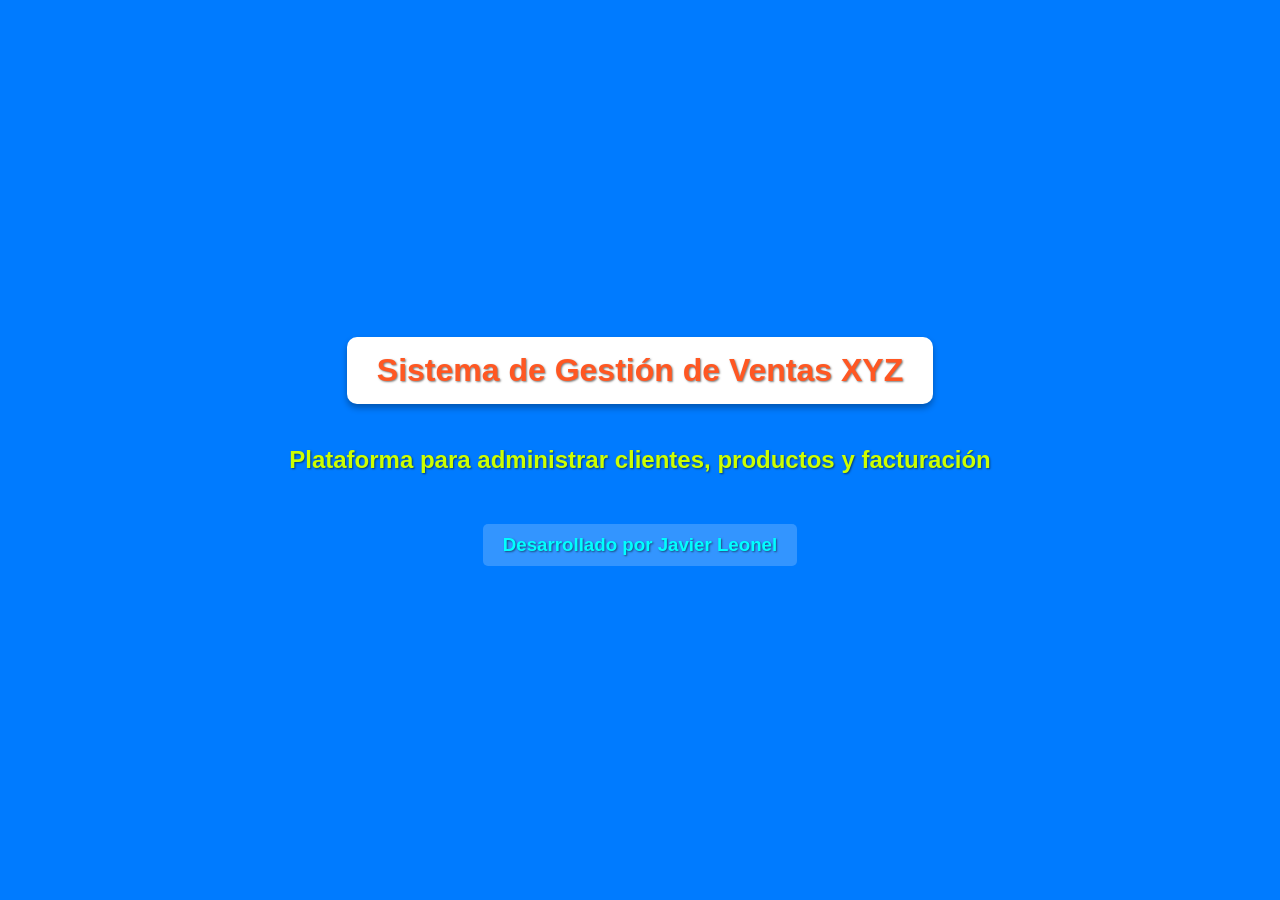
==== index.html @ d75eddb7 "Add files via upload" ====
<!DOCTYPE html>
<html lang="es">
<head>
    <meta charset="UTF-8">
    <meta name="viewport" content="width=device-width, initial-scale=1.0">
    <title>Proyecto Web Asignatura - Colores Vivos</title>
    <style>
        body {
            /* Background: a vibrant electric blue */
            background-color: #007bff;
            font-family: 'Segoe UI', Tahoma, Geneva, Verdana, sans-serif;
            color: white; /* Base text color for contrast */
            display: flex;
            flex-direction: column;
            align-items: center;
            justify-content: center;
            height: 100vh;
            margin: 0;
            text-shadow: 1px 1px 2px rgba(0,0,0,0.5); /* Minor drop shadow for text contrast */
        }

        h1 {
            /* Main title: a hot, vibrant orange */
            color: #ff5722;
            background-color: white; /* Contrast box */
            padding: 15px 30px;
            border-radius: 10px;
            box-shadow: 0 4px 6px rgba(0,0,0,0.3);
            text-align: center;
        }

        h2 {
            /* Subtitle: a cheerful, bright lime green */
            color: #ccff00;
            margin-top: 20px;
            text-align: center;
            max-width: 80%;
        }

        h3 {
            /* Author name: a bright, vivid cyan/aqua */
            color: #00ffff;
            background-color: rgba(255,255,255,0.2); /* Semi-transparent background */
            padding: 10px 20px;
            border-radius: 5px;
            margin-top: 30px;
        }
    </style>
</head>
<body>

    <!-- Título Principal con el nombre del sistema - Vívido Naranja/Blanco -->
    <h1>Sistema de Gestión de Ventas XYZ</h1>

    <!-- Subtítulo con el propósito del proyecto - Vívido Lima Green -->
    <h2>Plataforma para administrar clientes, productos y facturación</h2>

    <!-- Tercer encabezado con la autoría del estudiante - Vívido Cyan -->
    <h3>Desarrollado por Javier Leonel</h3>

</body>
</html>
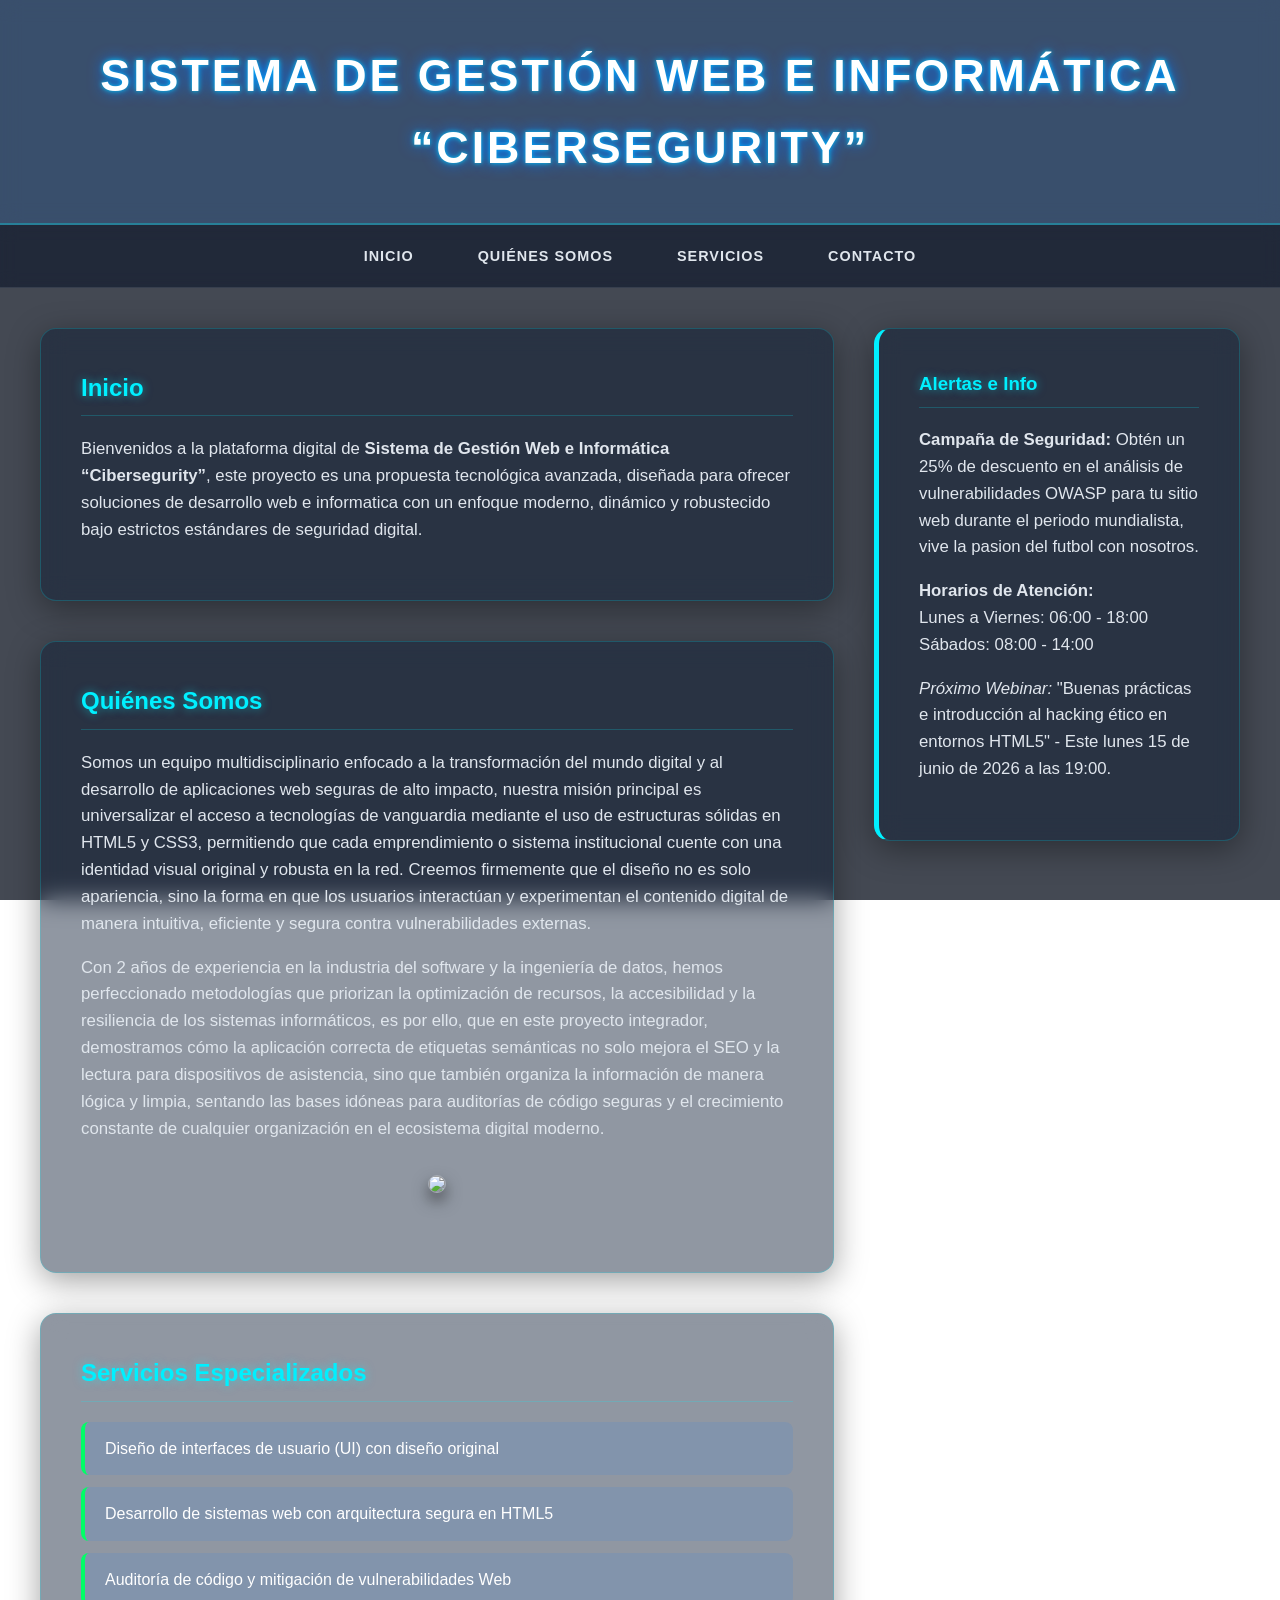
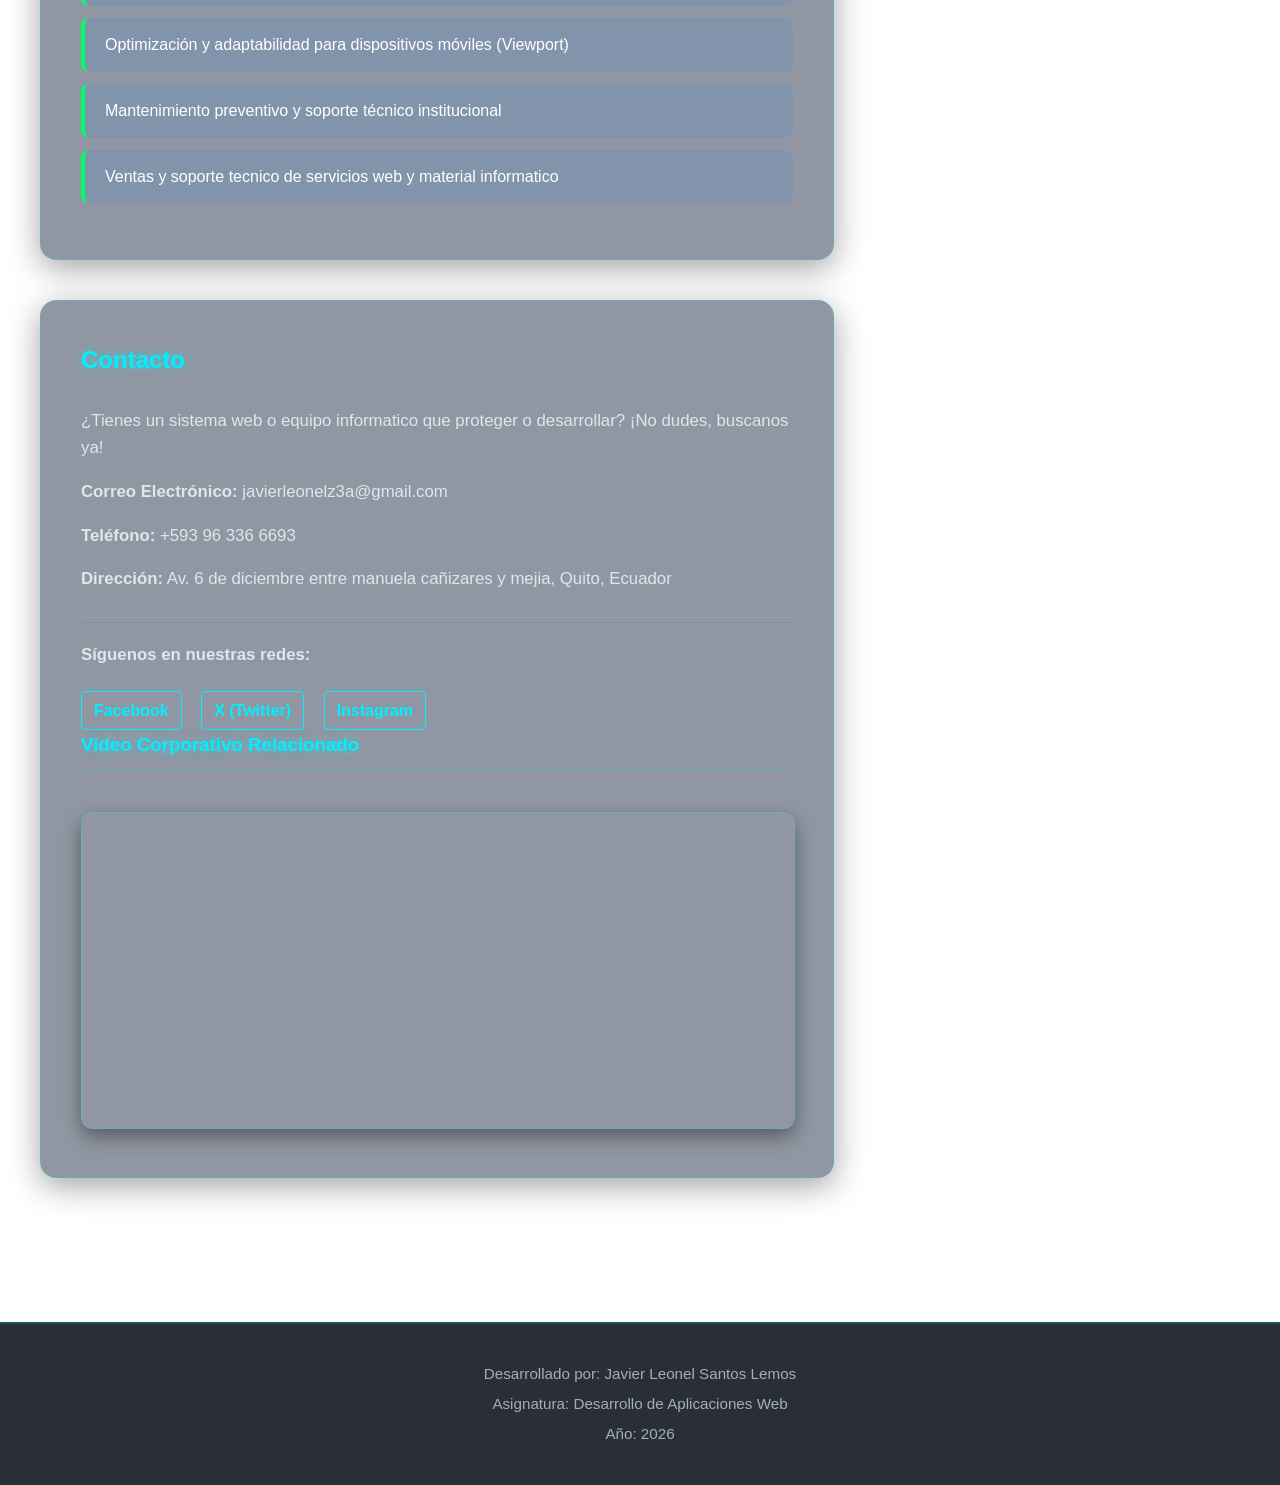
==== commit 2b6aa045: "Update project title and enhance styling for cybersecurity actualización de diseño web" ====
--- a/index.html
+++ b/index.html
@@ -3,60 +3,319 @@
 <head>
     <meta charset="UTF-8">
     <meta name="viewport" content="width=device-width, initial-scale=1.0">
-    <title>Proyecto Web Asignatura - Colores Vivos</title>
+    <title>Proyecto Integrador - Desarrollo Web (Cybersecurity Edition)</title>
     <style>
+        :root {
+            /* Paleta de Colores Vivos Eléctricos para Ciberseguridad */
+            --cyan-neon: #00f0ff;
+            --azul-electrico: #0072ff;
+            --verde-matriz: #00ff66;
+            --texto-claro: #ffffff;
+            --texto-oscuro: #e0e6ed;
+        }
+
         body {
-            /* Background: a vibrant electric blue */
-            background-color: #007bff;
             font-family: 'Segoe UI', Tahoma, Geneva, Verdana, sans-serif;
-            color: white; /* Base text color for contrast */
+            line-height: 1.6;
+            margin: 0;
+            color: var(--texto-claro);
+            
+            /* Imagen de fondo fija de ciberseguridad */
+            background-image: url('https://www.excelsior.edu/wp-content/uploads/2025/02/cybersecurity-tools-image_blog.jpg');
+            background-size: cover;
+            background-position: center;
+            background-repeat: no-repeat;
+            background-attachment: fixed;
+        }
+
+        /* Capa de superposición oscura para mejorar el contraste general */
+        body::before {
+            content: "";
+            position: fixed;
+            top: 0;
+            left: 0;
+            width: 100%;
+            height: 100%;
+            background: rgba(6, 12, 26, 0.75); /* Filtro azul oscuro/negro profundo */
+            z-index: -1;
+        }
+
+        /* HEADER CON TOQUE DE LUZ */
+        header {
+            background: rgba(0, 114, 255, 0.15);
+            backdrop-filter: blur(10px);
+            -webkit-backdrop-filter: blur(10px);
+            border-bottom: 2px solid rgba(0, 240, 255, 0.3);
+            padding: 2.5rem;
+            text-align: center;
+        }
+
+        header h1 {
+            margin: 0;
+            font-size: 2.8rem;
+            color: var(--texto-claro);
+            text-shadow: 0 0 15px var(--azul-electrico), 0 0 5px var(--cyan-neon);
+            text-transform: uppercase;
+            letter-spacing: 3px;
+        }
+
+        /* MENÚ DE NAVEGACIÓN ESTILO CRISTAL */
+        nav {
+            background: rgba(10, 20, 40, 0.6);
+            backdrop-filter: blur(8px);
+            -webkit-backdrop-filter: blur(8px);
+            border-bottom: 1px solid rgba(255, 255, 255, 0.1);
+            position: sticky;
+            top: 0;
+            z-index: 1000;
+        }
+
+        nav ul {
+            list-style: none;
+            padding: 0;
             display: flex;
-            flex-direction: column;
-            align-items: center;
             justify-content: center;
-            height: 100vh;
             margin: 0;
-            text-shadow: 1px 1px 2px rgba(0,0,0,0.5); /* Minor drop shadow for text contrast */
-        }
-
-        h1 {
-            /* Main title: a hot, vibrant orange */
-            color: #ff5722;
-            background-color: white; /* Contrast box */
-            padding: 15px 30px;
-            border-radius: 10px;
-            box-shadow: 0 4px 6px rgba(0,0,0,0.3);
+        }
+
+        nav ul li a {
+            color: var(--texto-oscuro);
+            text-decoration: none;
+            padding: 1.2rem 2rem;
+            display: block;
+            font-weight: 600;
+            text-transform: uppercase;
+            font-size: 0.9rem;
+            letter-spacing: 1px;
+            transition: all 0.3s ease;
+        }
+
+        nav ul li a:hover {
+            color: #000;
+            background-color: var(--cyan-neon);
+            box-shadow: 0 0 20px var(--cyan-neon);
+        }
+
+        /* CONTENEDOR PRINCIPAL Y COLUMNAS */
+        main {
+            display: flex;
+            flex-wrap: wrap;
+            padding: 2.5rem;
+            gap: 2.5rem;
+            max-width: 1200px;
+            margin: auto;
+        }
+
+        .content-area {
+            flex: 3;
+            min-width: 300px;
+        }
+
+        /* EFECTO GLASSMORPHISM EN SECCIONES Y BARRA LATERAL */
+        section, aside {
+            background: rgba(10, 25, 50, 0.45); /* Fondo oscuro semitransparente */
+            backdrop-filter: blur(12px);         /* Desenfoque de fondo */
+            -webkit-backdrop-filter: blur(12px);
+            border: 1px solid rgba(0, 240, 255, 0.2); /* Borde brillante sutil */
+            border-radius: 16px;
+            padding: 2.5rem;
+            margin-bottom: 2.5rem;
+            box-shadow: 0 8px 32px 0 rgba(0, 0, 0, 0.37);
+        }
+
+        aside {
+            flex: 1;
+            min-width: 280px;
+            height: fit-content;
+            border-left: 5px solid var(--cyan-neon);
+        }
+
+        h2, h3 {
+            color: var(--cyan-neon);
+            text-shadow: 0 0 10px rgba(0, 240, 255, 0.5);
+            margin-top: 0;
+            border-bottom: 1px solid rgba(0, 240, 255, 0.2);
+            padding-bottom: 0.5rem;
+        }
+
+        p {
+            color: var(--texto-oscuro);
+            font-size: 1.05rem;
+        }
+
+        /* LISTAS DE SERVICIOS */
+        ul.servicios-lista {
+            list-style: none;
+            padding: 0;
+        }
+
+        ul.servicios-lista li {
+            background: rgba(0, 114, 255, 0.1);
+            margin: 12px 0;
+            padding: 14px 20px;
+            border-radius: 8px;
+            border-left: 4px solid var(--verde-matriz);
+            color: var(--texto-claro);
+            transition: transform 0.2s ease;
+        }
+
+        ul.servicios-lista li:hover {
+            transform: translateX(5px);
+            background: rgba(0, 240, 255, 0.15);
+        }
+
+        /* ENLACES Y MULTIMEDIA */
+        .contacto-links a {
+            display: inline-block;
+            color: var(--cyan-neon);
+            font-weight: bold;
+            margin-right: 15px;
+            margin-top: 5px;
+            text-decoration: none;
+            border: 1px solid var(--cyan-neon);
+            padding: 6px 12px;
+            border-radius: 4px;
+            transition: all 0.3s ease;
+        }
+
+        .contacto-links a:hover {
+            background: var(--cyan-neon);
+            color: #000;
+            box-shadow: 0 0 15px var(--cyan-neon);
+        }
+
+        .img-container {
             text-align: center;
-        }
-
-        h2 {
-            /* Subtitle: a cheerful, bright lime green */
-            color: #ccff00;
-            margin-top: 20px;
+            margin: 2rem 0;
+        }
+
+        .img-container img {
+            max-width: 100%;
+            border-radius: 12px;
+            border: 1px solid rgba(255, 255, 255, 0.2);
+            box-shadow: 0 8px 16px rgba(0,0,0,0.5);
+        }
+
+        iframe {
+            width: 100%;
+            border-radius: 12px;
+            border: 1px solid rgba(0, 240, 255, 0.3);
+            box-shadow: 0 8px 20px rgba(0,0,0,0.4);
+            margin-top: 1.5rem;
+        }
+
+        hr {
+            border: 0;
+            border-top: 1px solid rgba(255, 255, 255, 0.1);
+            margin: 1.5rem 0;
+        }
+
+        /* FOOTER */
+        footer {
+            background: rgba(5, 10, 20, 0.85);
+            backdrop-filter: blur(10px);
+            -webkit-backdrop-filter: blur(10px);
+            border-top: 2px solid rgba(0, 240, 255, 0.2);
             text-align: center;
-            max-width: 80%;
-        }
-
-        h3 {
-            /* Author name: a bright, vivid cyan/aqua */
-            color: #00ffff;
-            background-color: rgba(255,255,255,0.2); /* Semi-transparent background */
-            padding: 10px 20px;
-            border-radius: 5px;
-            margin-top: 30px;
+            padding: 2rem;
+            margin-top: 4rem;
+        }
+
+        footer p {
+            margin: 6px 0;
+            font-size: 0.95rem;
+            color: #a0aec0;
         }
     </style>
 </head>
 <body>
 
-    <!-- Título Principal con el nombre del sistema - Vívido Naranja/Blanco -->
-    <h1>Sistema de Gestión de Ventas XYZ</h1>
-
-    <!-- Subtítulo con el propósito del proyecto - Vívido Lima Green -->
-    <h2>Plataforma para administrar clientes, productos y facturación</h2>
-
-    <!-- Tercer encabezado con la autoría del estudiante - Vívido Cyan -->
-    <h3>Desarrollado por Javier Leonel</h3>
+    <header>
+        <h1>Sistema de Gestión Web e Informática “Cibersegurity”</h1>
+    </header>
+
+    <nav>
+        <ul>
+            <li><a href="#inicio">Inicio</a></li>
+            <li><a href="#quienes-somos">Quiénes Somos</a></li>
+            <li><a href="#servicios">Servicios</a></li>
+            <li><a href="#contacto">Contacto</a></li>
+        </ul>
+    </nav>
+
+    <main>
+        <div class="content-area">
+            
+            <section id="inicio">
+                <article>
+                    <h2>Inicio</h2>
+                    <p>Bienvenidos a la plataforma digital de <strong>Sistema de Gestión Web e Informática “Cibersegurity”</strong>, este proyecto es una propuesta tecnológica avanzada, diseñada para ofrecer soluciones de desarrollo web e informatica con un enfoque moderno, dinámico y robustecido bajo estrictos estándares de seguridad digital.</p>
+                </article>
+            </section>
+
+            <section id="quienes-somos">
+                <h2>Quiénes Somos</h2>
+                <p>
+                    Somos un equipo multidisciplinario enfocado a la transformación del mundo digital y al desarrollo de aplicaciones web seguras de alto impacto, nuestra misión principal es universalizar el acceso a tecnologías de vanguardia mediante el uso de estructuras sólidas en HTML5 y CSS3, permitiendo que cada emprendimiento o sistema institucional cuente con una identidad visual original y robusta en la red. Creemos firmemente que el diseño no es solo apariencia, sino la forma en que los usuarios interactúan y experimentan el contenido digital de manera intuitiva, eficiente y segura contra vulnerabilidades externas.
+                </p>
+                <p>
+                    Con 2 años de experiencia en la industria del software y la ingeniería de datos, hemos perfeccionado metodologías que priorizan la optimización de recursos, la accesibilidad y la resiliencia de los sistemas informáticos, es por ello, que en este proyecto integrador, demostramos cómo la aplicación correcta de etiquetas semánticas no solo mejora el SEO y la lectura para dispositivos de asistencia, sino que también organiza la información de manera lógica y limpia, sentando las bases idóneas para auditorías de código seguras y el crecimiento constante de cualquier organización en el ecosistema digital moderno.
+                </p>
+                <div class="img-container">
+                    <img src="https://media.licdn.com/dms/image/v2/C4E12AQEQZNkapuJamQ/article-cover_image-shrink_720_1280/article-cover_image-shrink_720_1280/0/1539094623644?e=2147483647&v=beta&t=cZT3g7r3Or5gzGMjV0XziFYaNbGNm2kERgYbx32JTNA">
+                </div>
+            </section>
+
+            <section id="servicios">
+                <h2>Servicios Especializados</h2>
+                <ul class="servicios-lista">
+                    <li>Diseño de interfaces de usuario (UI) con diseño original</li>
+                    <li>Desarrollo de sistemas web con arquitectura segura en HTML5</li>
+                    <li>Auditoría de código y mitigación de vulnerabilidades Web</li>
+                    <li>Optimización y adaptabilidad para dispositivos móviles (Viewport)</li>
+                    <li>Mantenimiento preventivo y soporte técnico institucional</li>
+                    <li>Ventas y soporte tecnico de servicios web y material informatico</li>
+                </ul>
+            </section>
+
+            <section id="contacto">
+                <h2>Contacto</h2>
+                <p>¿Tienes un sistema web o equipo informatico que proteger o desarrollar? ¡No dudes, buscanos ya!</p>
+                <div>
+                    <p><strong>Correo Electrónico:</strong> javierleonelz3a@gmail.com</p>
+                    <p><strong>Teléfono:</strong> +593 96 336 6693</p>
+                    <p><strong>Dirección:</strong> Av. 6 de diciembre entre manuela cañizares y mejia, Quito, Ecuador</p>
+                    <hr>
+                    <p><strong>Síguenos en nuestras redes:</strong></p>
+                    <div class="contacto-links">
+                        <a href="https://facebook.com" target="_blank">Facebook</a>
+                        <a href="https://twitter.com" target="_blank">X (Twitter)</a>
+                        <a href="https://instagram.com" target="_blank">Instagram</a>
+                    </div>
+                </div>
+                
+                <h3>Video Corporativo Relacionado</h3>
+                <iframe height="315" src="https://www.youtube.com/watch?v=MdcDJtO5qZ4" title="Video de actividad económica" frameborder="0" allow="accelerometer; autoplay; clipboard-write; encrypted-media; gyroscope; picture-in-picture" allowfullscreen></iframe>
+            </section>
+
+        </div>
+
+        <aside>
+            <h3>Alertas e Info</h3>
+            <p><strong>Campaña de Seguridad:</strong> Obtén un 25% de descuento en el análisis de vulnerabilidades OWASP para tu sitio web durante el periodo mundialista, vive la pasion del futbol con nosotros.</p>
+            <p><strong>Horarios de Atención:</strong><br>
+                Lunes a Viernes: 06:00 - 18:00<br>
+                Sábados: 08:00 - 14:00
+            </p>
+            <p><em>Próximo Webinar:</em> "Buenas prácticas e introducción al hacking ético en entornos HTML5" - Este lunes 15 de junio de 2026 a las 19:00.</p>
+        </aside>
+    </main>
+
+    <footer>
+        <p>Desarrollado por: Javier Leonel Santos Lemos</p>
+        <p>Asignatura: Desarrollo de Aplicaciones Web</p>
+        <p>Año: 2026</p>
+    </footer>
 
 </body>
 </html>
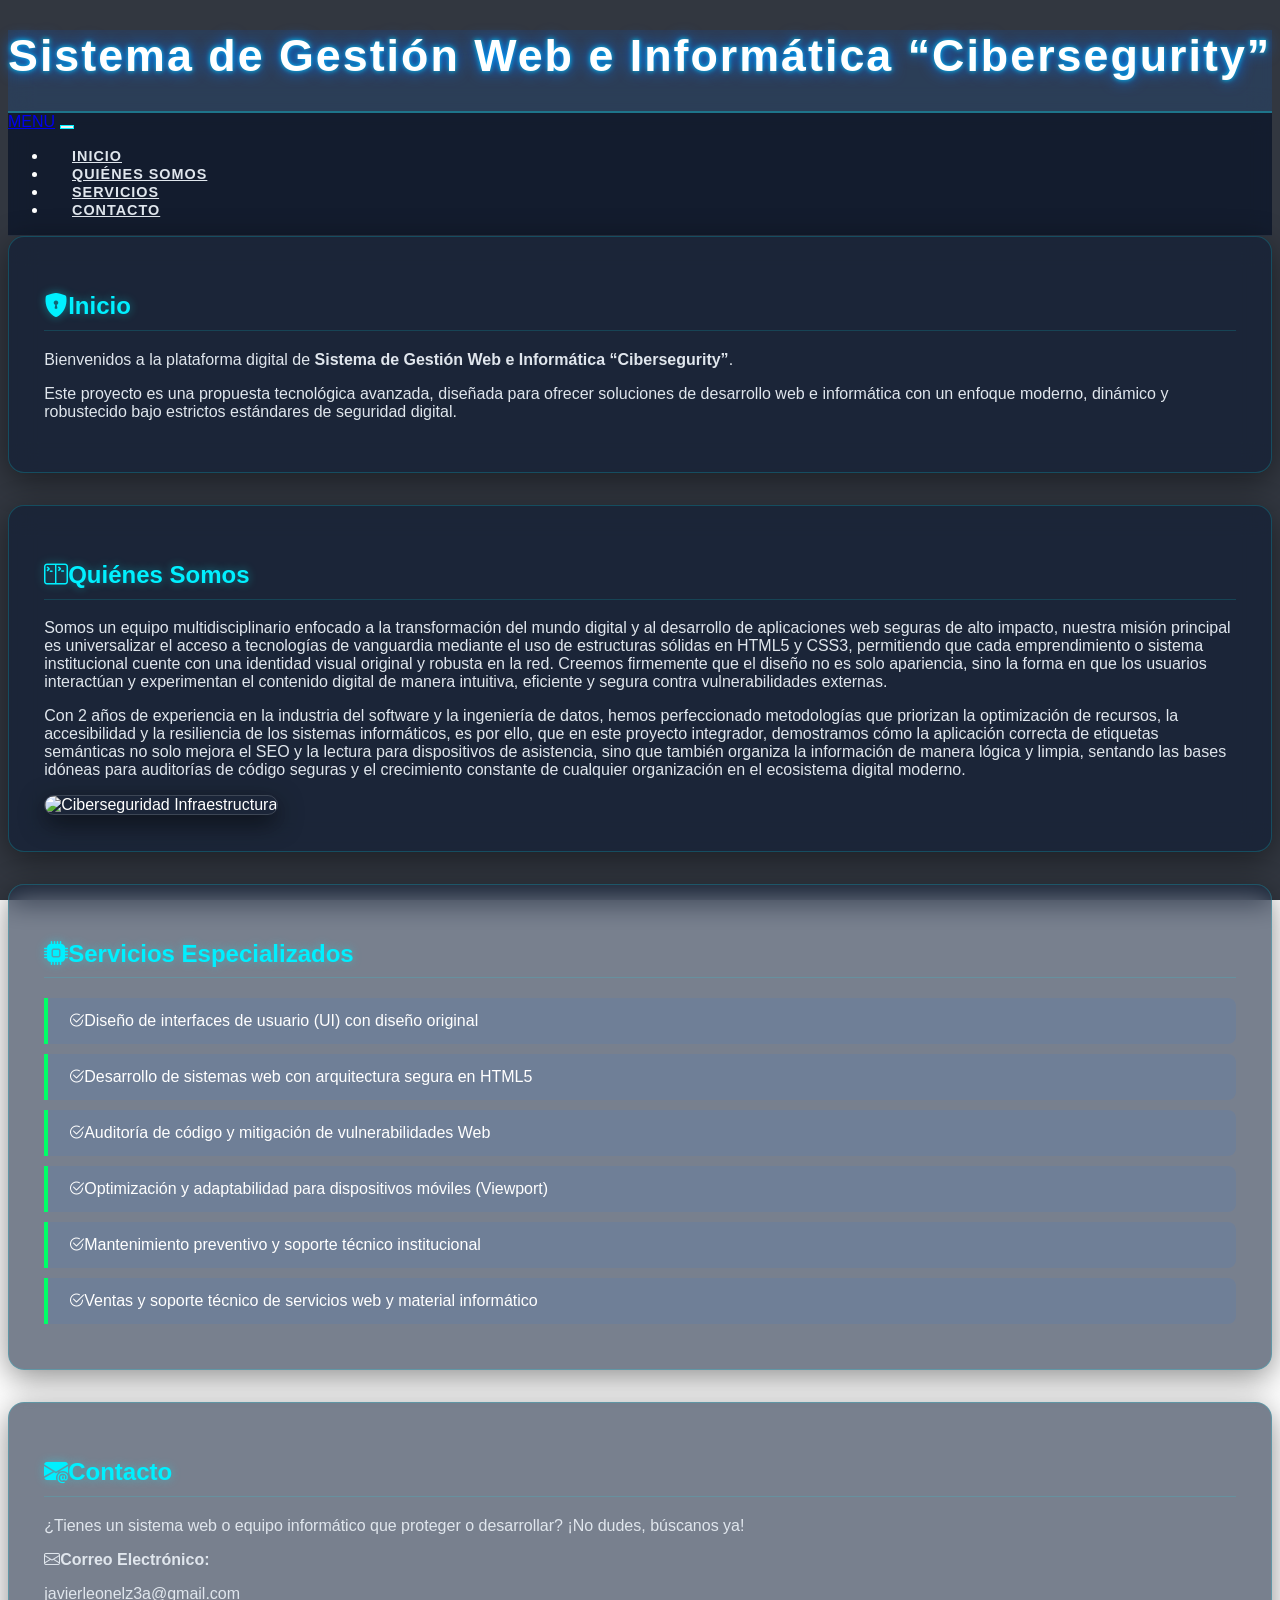
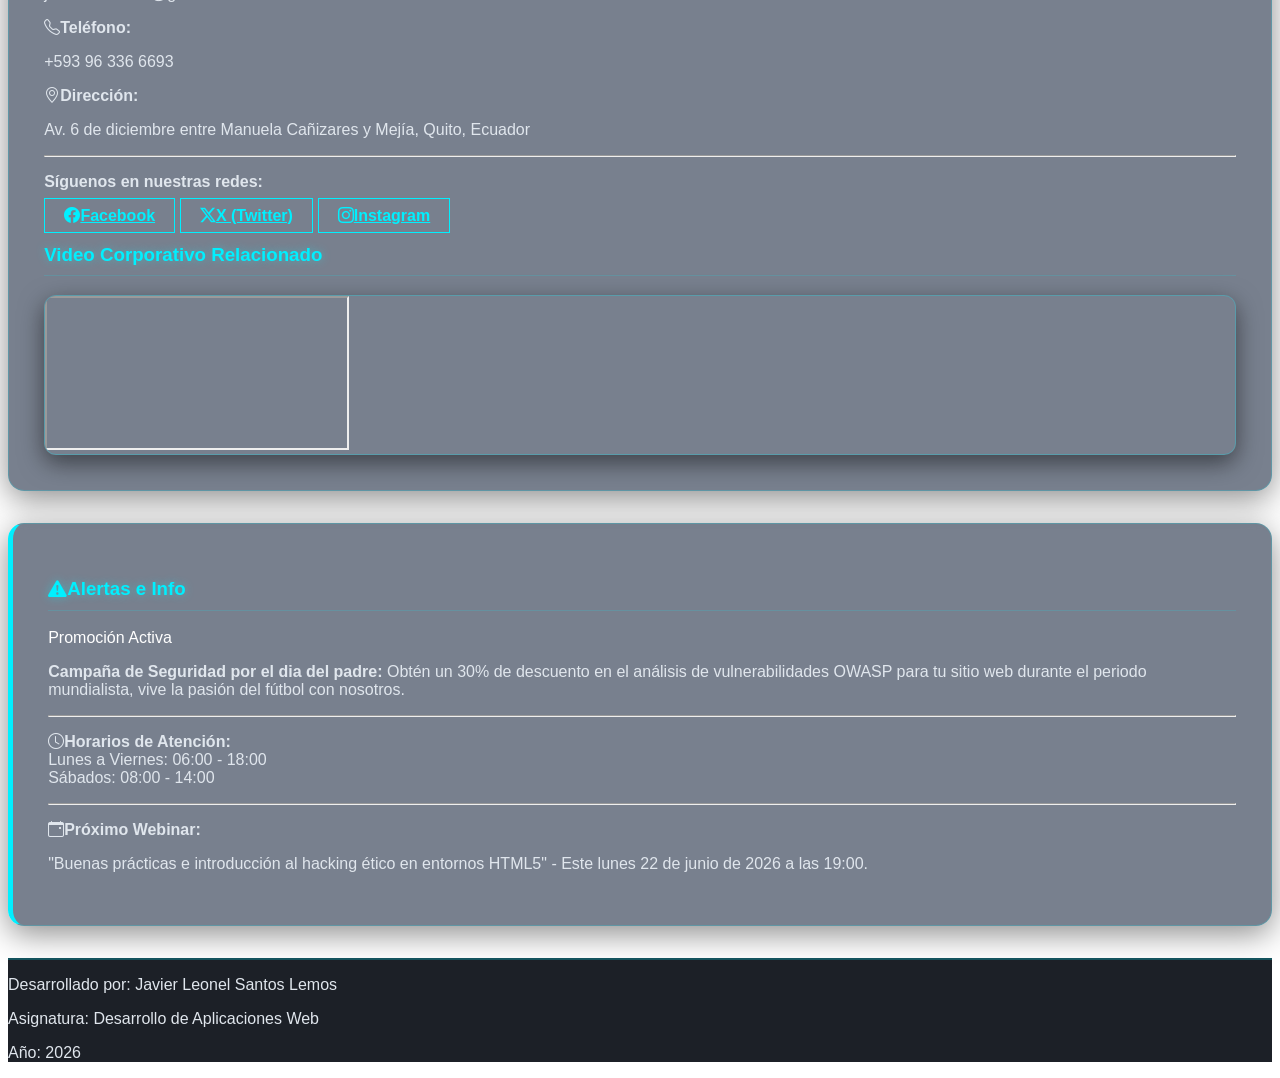
==== commit 3d602954: "actualización semana 4 proyecto El estudiante deberá actualizar el archivo index.html trabajado en l" ====
--- a/index.html
+++ b/index.html
@@ -4,6 +4,11 @@
     <meta charset="UTF-8">
     <meta name="viewport" content="width=device-width, initial-scale=1.0">
     <title>Proyecto Integrador - Desarrollo Web (Cybersecurity Edition)</title>
+    
+    <link href="https://cdn.jsdelivr.net/npm/bootstrap@5.3.3/dist/embed/bootstrap.min.css" rel="stylesheet" integrity="sha384-QWTKZyjpPEjISv5WaRU9OFeRpok6YctnYmDr5pNlyT2bRjXh0JMhjY6hW+ALEwIH" crossorigin="anonymous">
+    
+    <link rel="stylesheet" href="https://cdn.jsdelivr.net/npm/bootstrap-icons@1.11.3/font/bootstrap-icons.min.css">
+
     <style>
         :root {
             /* Paleta de Colores Vivos Eléctricos para Ciberseguridad */
@@ -12,23 +17,22 @@
             --verde-matriz: #00ff66;
             --texto-claro: #ffffff;
             --texto-oscuro: #e0e6ed;
+            --fondo-card: rgba(10, 25, 50, 0.55);
         }
 
         body {
             font-family: 'Segoe UI', Tahoma, Geneva, Verdana, sans-serif;
-            line-height: 1.6;
-            margin: 0;
             color: var(--texto-claro);
-            
-            /* Imagen de fondo fija de ciberseguridad */
             background-image: url('https://www.excelsior.edu/wp-content/uploads/2025/02/cybersecurity-tools-image_blog.jpg');
             background-size: cover;
             background-position: center;
             background-repeat: no-repeat;
             background-attachment: fixed;
-        }
-
-        /* Capa de superposición oscura para mejorar el contraste general */
+            position: relative;
+            z-index: 1;
+        }
+
+        /* Capa de superposición oscura (Filtro Anti-distorsión de Contraste) */
         body::before {
             content: "";
             position: fixed;
@@ -36,286 +40,283 @@
             left: 0;
             width: 100%;
             height: 100%;
-            background: rgba(6, 12, 26, 0.75); /* Filtro azul oscuro/negro profundo */
+            background: rgba(5, 11, 22, 0.82); 
             z-index: -1;
         }
 
-        /* HEADER CON TOQUE DE LUZ */
+        /* HEADER & EFECTOS DE LUZ */
         header {
-            background: rgba(0, 114, 255, 0.15);
+            background: rgba(0, 114, 255, 0.12);
+            backdrop-filter: blur(12px);
+            -webkit-backdrop-filter: blur(12px);
+            border-bottom: 2px solid rgba(0, 240, 255, 0.3);
+        }
+
+        header h1 {
+            font-size: calc(1.6rem + 1.5vw); /* Tipografía responsiva fluida */
+            text-shadow: 0 0 15px var(--azul-electrico), 0 0 5px var(--cyan-neon);
+            letter-spacing: 2px;
+        }
+
+        /* NAVBAR GLASSMORPHISM COMPONENTE BOOTSTRAP */
+        .navbar-custom {
+            background: rgba(10, 20, 40, 0.75) !important;
             backdrop-filter: blur(10px);
             -webkit-backdrop-filter: blur(10px);
-            border-bottom: 2px solid rgba(0, 240, 255, 0.3);
-            padding: 2.5rem;
-            text-align: center;
-        }
-
-        header h1 {
-            margin: 0;
-            font-size: 2.8rem;
-            color: var(--texto-claro);
-            text-shadow: 0 0 15px var(--azul-electrico), 0 0 5px var(--cyan-neon);
-            text-transform: uppercase;
-            letter-spacing: 3px;
-        }
-
-        /* MENÚ DE NAVEGACIÓN ESTILO CRISTAL */
-        nav {
-            background: rgba(10, 20, 40, 0.6);
-            backdrop-filter: blur(8px);
-            -webkit-backdrop-filter: blur(8px);
             border-bottom: 1px solid rgba(255, 255, 255, 0.1);
-            position: sticky;
-            top: 0;
-            z-index: 1000;
-        }
-
-        nav ul {
-            list-style: none;
-            padding: 0;
-            display: flex;
-            justify-content: center;
-            margin: 0;
-        }
-
-        nav ul li a {
-            color: var(--texto-oscuro);
-            text-decoration: none;
-            padding: 1.2rem 2rem;
-            display: block;
+            transition: all 0.3s ease;
+        }
+
+        .navbar-custom .nav-link {
+            color: var(--texto-oscuro) !important;
             font-weight: 600;
             text-transform: uppercase;
             font-size: 0.9rem;
             letter-spacing: 1px;
+            padding: 0.7rem 1.5rem !important;
             transition: all 0.3s ease;
-        }
-
-        nav ul li a:hover {
-            color: #000;
+            border-radius: 4px;
+        }
+
+        .navbar-custom .nav-link:hover, 
+        .navbar-custom .nav-link.active {
+            color: #000000 !important;
             background-color: var(--cyan-neon);
-            box-shadow: 0 0 20px var(--cyan-neon);
-        }
-
-        /* CONTENEDOR PRINCIPAL Y COLUMNAS */
-        main {
-            display: flex;
-            flex-wrap: wrap;
-            padding: 2.5rem;
-            gap: 2.5rem;
-            max-width: 1200px;
-            margin: auto;
-        }
-
-        .content-area {
-            flex: 3;
-            min-width: 300px;
-        }
-
-        /* EFECTO GLASSMORPHISM EN SECCIONES Y BARRA LATERAL */
-        section, aside {
-            background: rgba(10, 25, 50, 0.45); /* Fondo oscuro semitransparente */
-            backdrop-filter: blur(12px);         /* Desenfoque de fondo */
-            -webkit-backdrop-filter: blur(12px);
-            border: 1px solid rgba(0, 240, 255, 0.2); /* Borde brillante sutil */
+            box-shadow: 0 0 15px var(--cyan-neon);
+        }
+
+        .navbar-toggler {
+            border: 1px solid var(--cyan-neon);
+            color: var(--cyan-neon);
+        }
+
+        /* CONTENEDORES CON EFECTO GLASSMORPHISM AVANZADO */
+        .glass-panel {
+            background: var(--fondo-card);
+            backdrop-filter: blur(14px);
+            -webkit-backdrop-filter: blur(14px);
+            border: 1px solid rgba(0, 240, 255, 0.2);
             border-radius: 16px;
-            padding: 2.5rem;
-            margin-bottom: 2.5rem;
-            box-shadow: 0 8px 32px 0 rgba(0, 0, 0, 0.37);
-        }
-
-        aside {
-            flex: 1;
-            min-width: 280px;
-            height: fit-content;
+            padding: 2.2rem;
+            margin-bottom: 2rem;
+            box-shadow: 0 8px 32px 0 rgba(0, 0, 0, 0.45);
+            transition: border 0.3s ease;
+        }
+
+        .glass-panel:hover {
+            border-color: rgba(0, 240, 255, 0.4);
+        }
+
+        /* BARRA LATERAL (ASIDE) ASIMÉTRICA */
+        aside.glass-panel {
             border-left: 5px solid var(--cyan-neon);
         }
 
         h2, h3 {
             color: var(--cyan-neon);
-            text-shadow: 0 0 10px rgba(0, 240, 255, 0.5);
-            margin-top: 0;
-            border-bottom: 1px solid rgba(0, 240, 255, 0.2);
-            padding-bottom: 0.5rem;
+            text-shadow: 0 0 10px rgba(0, 240, 255, 0.4);
+            border-bottom: 1px solid rgba(0, 240, 255, 0.15);
+            padding-bottom: 0.6rem;
         }
 
         p {
             color: var(--texto-oscuro);
-            font-size: 1.05rem;
-        }
-
-        /* LISTAS DE SERVICIOS */
-        ul.servicios-lista {
-            list-style: none;
-            padding: 0;
-        }
-
-        ul.servicios-lista li {
-            background: rgba(0, 114, 255, 0.1);
-            margin: 12px 0;
+        }
+
+        /* COMPONENTES DE LISTA OPTIMIZADOS */
+        .list-group-custom .list-group-item {
+            background: rgba(0, 114, 255, 0.08);
+            color: var(--texto-claro);
+            border: none;
+            border-left: 4px solid var(--verde-matriz);
+            margin-bottom: 10px;
+            border-radius: 0 8px 8px 0;
             padding: 14px 20px;
-            border-radius: 8px;
-            border-left: 4px solid var(--verde-matriz);
-            color: var(--texto-claro);
-            transition: transform 0.2s ease;
-        }
-
-        ul.servicios-lista li:hover {
-            transform: translateX(5px);
-            background: rgba(0, 240, 255, 0.15);
-        }
-
-        /* ENLACES Y MULTIMEDIA */
-        .contacto-links a {
-            display: inline-block;
+            transition: all 0.25s ease;
+        }
+
+        .list-group-custom .list-group-item:hover {
+            transform: translateX(8px);
+            background: rgba(0, 240, 255, 0.14);
+            color: #ffffff;
+        }
+
+        /* BOTONES DE REDES SOCIALES ESTILO BOOTSTRAP CUSTOM */
+        .btn-neon {
             color: var(--cyan-neon);
+            background: transparent;
+            border: 1px solid var(--cyan-neon);
             font-weight: bold;
-            margin-right: 15px;
-            margin-top: 5px;
-            text-decoration: none;
-            border: 1px solid var(--cyan-neon);
-            padding: 6px 12px;
-            border-radius: 4px;
             transition: all 0.3s ease;
-        }
-
-        .contacto-links a:hover {
+            padding: 0.5rem 1.2rem;
+        }
+
+        .btn-neon:hover {
             background: var(--cyan-neon);
-            color: #000;
+            color: #000000;
             box-shadow: 0 0 15px var(--cyan-neon);
         }
 
-        .img-container {
-            text-align: center;
-            margin: 2rem 0;
-        }
-
-        .img-container img {
+        /* MULTIMEDIA RESPONSIVA */
+        .responsive-img {
             max-width: 100%;
+            height: auto;
             border-radius: 12px;
-            border: 1px solid rgba(255, 255, 255, 0.2);
-            box-shadow: 0 8px 16px rgba(0,0,0,0.5);
-        }
-
-        iframe {
-            width: 100%;
+            border: 1px solid rgba(255, 255, 255, 0.15);
+            box-shadow: 0 8px 24px rgba(0,0,0,0.6);
+        }
+
+        .ratio-container {
             border-radius: 12px;
-            border: 1px solid rgba(0, 240, 255, 0.3);
-            box-shadow: 0 8px 20px rgba(0,0,0,0.4);
-            margin-top: 1.5rem;
-        }
-
-        hr {
-            border: 0;
-            border-top: 1px solid rgba(255, 255, 255, 0.1);
-            margin: 1.5rem 0;
-        }
-
-        /* FOOTER */
+            overflow: hidden;
+            border: 1px solid rgba(0, 240, 255, 0.25);
+            box-shadow: 0 8px 24px rgba(0,0,0,0.5);
+        }
+
+        /* FOOTER DE CONTROL */
         footer {
-            background: rgba(5, 10, 20, 0.85);
+            background: rgba(4, 8, 16, 0.9);
             backdrop-filter: blur(10px);
             -webkit-backdrop-filter: blur(10px);
-            border-top: 2px solid rgba(0, 240, 255, 0.2);
-            text-align: center;
-            padding: 2rem;
-            margin-top: 4rem;
-        }
-
-        footer p {
-            margin: 6px 0;
-            font-size: 0.95rem;
-            color: #a0aec0;
+            border-top: 2px solid rgba(0, 240, 255, 0.25);
         }
     </style>
 </head>
-<body>
-
-    <header>
-        <h1>Sistema de Gestión Web e Informática “Cibersegurity”</h1>
+<body data-bs-spy="scroll" data-bs-target="#main-navbar" data-bs-offset="100">
+
+    <header class="py-5 text-center">
+        <div class="container">
+            <h1 class="text-uppercase m-0 font-weight-bold">Sistema de Gestión Web e Informática “Cibersegurity”</h1>
+        </div>
     </header>
 
-    <nav>
-        <ul>
-            <li><a href="#inicio">Inicio</a></li>
-            <li><a href="#quienes-somos">Quiénes Somos</a></li>
-            <li><a href="#servicios">Servicios</a></li>
-            <li><a href="#contacto">Contacto</a></li>
-        </ul>
+    <nav class="navbar navbar-expand-lg navbar-dark navbar-custom sticky-top" id="main-navbar">
+        <div class="container">
+            <a class="navbar-brand text-info fw-bold d-lg-none" href="#">MENU</a>
+            <button class="navbar-toggler" type="button" data-bs-toggle="collapse" data-bs-target="#navbarToggler" aria-controls="navbarToggler" aria-expanded="false" aria-label="Toggle navigation">
+                <span class="navbar-toggler-icon"></span>
+            </button>
+            <div class="collapse navbar-collapse justify-content-center" id="navbarToggler">
+                <ul class="navbar-nav mb-2 mb-lg-0">
+                    <li class="nav-item"><a class="nav-link" href="#inicio">Inicio</a></li>
+                    <li class="nav-item"><a class="nav-link" href="#quienes-somos">Quiénes Somos</a></li>
+                    <li class="nav-item"><a class="nav-link" href="#servicios">Servicios</a></li>
+                    <li class="nav-item"><a class="nav-link" href="#contacto">Contacto</a></li>
+                </ul>
+            </div>
+        </div>
     </nav>
 
-    <main>
-        <div class="content-area">
+    <main class="container my-5">
+        <div class="row g-4">
             
-            <section id="inicio">
-                <article>
-                    <h2>Inicio</h2>
-                    <p>Bienvenidos a la plataforma digital de <strong>Sistema de Gestión Web e Informática “Cibersegurity”</strong>, este proyecto es una propuesta tecnológica avanzada, diseñada para ofrecer soluciones de desarrollo web e informatica con un enfoque moderno, dinámico y robustecido bajo estrictos estándares de seguridad digital.</p>
-                </article>
-            </section>
-
-            <section id="quienes-somos">
-                <h2>Quiénes Somos</h2>
-                <p>
-                    Somos un equipo multidisciplinario enfocado a la transformación del mundo digital y al desarrollo de aplicaciones web seguras de alto impacto, nuestra misión principal es universalizar el acceso a tecnologías de vanguardia mediante el uso de estructuras sólidas en HTML5 y CSS3, permitiendo que cada emprendimiento o sistema institucional cuente con una identidad visual original y robusta en la red. Creemos firmemente que el diseño no es solo apariencia, sino la forma en que los usuarios interactúan y experimentan el contenido digital de manera intuitiva, eficiente y segura contra vulnerabilidades externas.
-                </p>
-                <p>
-                    Con 2 años de experiencia en la industria del software y la ingeniería de datos, hemos perfeccionado metodologías que priorizan la optimización de recursos, la accesibilidad y la resiliencia de los sistemas informáticos, es por ello, que en este proyecto integrador, demostramos cómo la aplicación correcta de etiquetas semánticas no solo mejora el SEO y la lectura para dispositivos de asistencia, sino que también organiza la información de manera lógica y limpia, sentando las bases idóneas para auditorías de código seguras y el crecimiento constante de cualquier organización en el ecosistema digital moderno.
-                </p>
-                <div class="img-container">
-                    <img src="https://media.licdn.com/dms/image/v2/C4E12AQEQZNkapuJamQ/article-cover_image-shrink_720_1280/article-cover_image-shrink_720_1280/0/1539094623644?e=2147483647&v=beta&t=cZT3g7r3Or5gzGMjV0XziFYaNbGNm2kERgYbx32JTNA">
-                </div>
-            </section>
-
-            <section id="servicios">
-                <h2>Servicios Especializados</h2>
-                <ul class="servicios-lista">
-                    <li>Diseño de interfaces de usuario (UI) con diseño original</li>
-                    <li>Desarrollo de sistemas web con arquitectura segura en HTML5</li>
-                    <li>Auditoría de código y mitigación de vulnerabilidades Web</li>
-                    <li>Optimización y adaptabilidad para dispositivos móviles (Viewport)</li>
-                    <li>Mantenimiento preventivo y soporte técnico institucional</li>
-                    <li>Ventas y soporte tecnico de servicios web y material informatico</li>
-                </ul>
-            </section>
-
-            <section id="contacto">
-                <h2>Contacto</h2>
-                <p>¿Tienes un sistema web o equipo informatico que proteger o desarrollar? ¡No dudes, buscanos ya!</p>
-                <div>
-                    <p><strong>Correo Electrónico:</strong> javierleonelz3a@gmail.com</p>
-                    <p><strong>Teléfono:</strong> +593 96 336 6693</p>
-                    <p><strong>Dirección:</strong> Av. 6 de diciembre entre manuela cañizares y mejia, Quito, Ecuador</p>
-                    <hr>
-                    <p><strong>Síguenos en nuestras redes:</strong></p>
-                    <div class="contacto-links">
-                        <a href="https://facebook.com" target="_blank">Facebook</a>
-                        <a href="https://twitter.com" target="_blank">X (Twitter)</a>
-                        <a href="https://instagram.com" target="_blank">Instagram</a>
-                    </div>
-                </div>
+            <div class="col-lg-8">
                 
-                <h3>Video Corporativo Relacionado</h3>
-                <iframe height="315" src="https://www.youtube.com/watch?v=MdcDJtO5qZ4" title="Video de actividad económica" frameborder="0" allow="accelerometer; autoplay; clipboard-write; encrypted-media; gyroscope; picture-in-picture" allowfullscreen></iframe>
-            </section>
+                <section id="inicio" class="glass-panel">
+                    <article>
+                        <h2 class="mb-4"><i class="bi bi-shield-lock-fill me-2"></i>Inicio</h2>
+                        <p class="lead">Bienvenidos a la plataforma digital de <strong>Sistema de Gestión Web e Informática “Cibersegurity”</strong>.</p>
+                        <p>Este proyecto es una propuesta tecnológica avanzada, diseñada para ofrecer soluciones de desarrollo web e informática con un enfoque moderno, dinámico y robustecido bajo estrictos estándares de seguridad digital.</p>
+                    </article>
+                </section>
+
+                <section id="quienes-somos" class="glass-panel">
+                    <h2 class="mb-4"><i class="bi bi-terminal-split me-2"></i>Quiénes Somos</h2>
+                    <p>
+                        Somos un equipo multidisciplinario enfocado a la transformación del mundo digital y al desarrollo de aplicaciones web seguras de alto impacto, nuestra misión principal es universalizar el acceso a tecnologías de vanguardia mediante el uso de estructuras sólidas en HTML5 y CSS3, permitiendo que cada emprendimiento o sistema institucional cuente con una identidad visual original y robusta en la red. Creemos firmemente que el diseño no es solo apariencia, sino la forma en que los usuarios interactúan y experimentan el contenido digital de manera intuitiva, eficiente y segura contra vulnerabilidades externas.
+                    </p>
+                    <p>
+                        Con 2 años de experiencia en la industria del software y la ingeniería de datos, hemos perfeccionado metodologías que priorizan la optimización de recursos, la accesibilidad y la resiliencia de los sistemas informáticos, es por ello, que en este proyecto integrador, demostramos cómo la aplicación correcta de etiquetas semánticas no solo mejora el SEO y la lectura para dispositivos de asistencia, sino que también organiza la información de manera lógica y limpia, sentando las bases idóneas para auditorías de código seguras y el crecimiento constante de cualquier organización en el ecosistema digital moderno.
+                    </p>
+                    <div class="text-center my-4">
+                        <img src="https://media.licdn.com/dms/image/v2/C4E12AQEQZNkapuJamQ/article-cover_image-shrink_720_1280/article-cover_image-shrink_720_1280/0/1539094623644?e=2147483647&v=beta&t=cZT3g7r3Or5gzGMjV0XziFYaNbGNm2kERgYbx32JTNA" alt="Ciberseguridad Infraestructura" class="img-fluid responsive-img">
+                    </div>
+                </section>
+
+                <section id="servicios" class="glass-panel">
+                    <h2 class="mb-4"><i class="bi bi-cpu-fill me-2"></i>Servicios Especializados</h2>
+                    <div class="list-group list-group-custom">
+                        <div class="list-group-item"><i class="bi bi-check2-circle text-success me-2"></i>Diseño de interfaces de usuario (UI) con diseño original</div>
+                        <div class="list-group-item"><i class="bi bi-check2-circle text-success me-2"></i>Desarrollo de sistemas web con arquitectura segura en HTML5</div>
+                        <div class="list-group-item"><i class="bi bi-check2-circle text-success me-2"></i>Auditoría de código y mitigación de vulnerabilidades Web</div>
+                        <div class="list-group-item"><i class="bi bi-check2-circle text-success me-2"></i>Optimización y adaptabilidad para dispositivos móviles (Viewport)</div>
+                        <div class="list-group-item"><i class="bi bi-check2-circle text-success me-2"></i>Mantenimiento preventivo y soporte técnico institucional</div>
+                        <div class="list-group-item"><i class="bi bi-check2-circle text-success me-2"></i>Ventas y soporte técnico de servicios web y material informático</div>
+                    </div>
+                </section>
+
+                <section id="contacto" class="glass-panel">
+                    <h2 class="mb-4"><i class="bi bi-envelope-at-fill me-2"></i>Contacto</h2>
+                    <p class="mb-4 text-warning">¿Tienes un sistema web o equipo informático que proteger o desarrollar? ¡No dudes, búscanos ya!</p>
+                    
+                    <div class="row g-3 mb-4">
+                        <div class="col-md-6">
+                            <p class="m-0"><strong><i class="bi bi-envelope me-2 text-info"></i>Correo Electrónico:</strong></p>
+                            <p class="text-truncate">javierleonelz3a@gmail.com</p>
+                        </div>
+                        <div class="col-md-6">
+                            <p class="m-0"><strong><i class="bi bi-telephone me-2 text-info"></i>Teléfono:</strong></p>
+                            <p>+593 96 336 6693</p>
+                        </div>
+                        <div class="col-12">
+                            <p class="m-0"><strong><i class="bi bi-geo-alt me-2 text-info"></i>Dirección:</strong></p>
+                            <p>Av. 6 de diciembre entre Manuela Cañizares y Mejía, Quito, Ecuador</p>
+                        </div>
+                    </div>
+                    
+                    <hr class="border-secondary">
+                    
+                    <p class="mb-3"><strong>Síguenos en nuestras redes:</strong></p>
+                    <div class="d-flex flex-wrap gap-2 mb-4">
+                        <a href="https://facebook.com" target="_blank" class="btn btn-neon btn-sm"><i class="bi bi-facebook me-2"></i>Facebook</a>
+                        <a href="https://twitter.com" target="_blank" class="btn btn-neon btn-sm"><i class="bi bi-twitter-x me-2"></i>X (Twitter)</a>
+                        <a href="https://instagram.com" target="_blank" class="btn btn-neon btn-sm"><i class="bi bi-instagram me-2"></i>Instagram</a>
+                    </div>
+                    
+                    <h3 class="h4 mt-4 mb-3">Video Corporativo Relacionado</h3>
+                    <div class="ratio ratio-16x9 ratio-container">
+                        <iframe src="https://drive.google.com/file/d/1VTlmwWOIo_xR3mXBnSx-HIMhJYOYTAKS/view?usp=sharing" title="Video Corporativo" allowfullscreen></iframe>
+                    </div>
+                </section>
+
+            </div>
+
+            <div class="col-lg-4">
+                <aside class="glass-panel position-sticky" style="top: 100px;">
+                    <h3 class="h4 mb-4"><i class="bi bi-exclamation-triangle-fill text-warning me-2"></i>Alertas e Info</h3>
+                    
+                    <div class="mb-3">
+                        <span class="badge bg-danger p-2 text-uppercase tracking-wider">Promoción Activa</span>
+                    </div>
+                    <p><strong>Campaña de Seguridad por el dia del padre:</strong> Obtén un 30% de descuento en el análisis de vulnerabilidades OWASP para tu sitio web durante el periodo mundialista, vive la pasión del fútbol con nosotros.</p>
+                    
+                    <hr class="border-secondary">
+                    
+                    <p><strong><i class="bi bi-clock me-2 text-info"></i>Horarios de Atención:</strong><br>
+                        Lunes a Viernes: 06:00 - 18:00<br>
+                        Sábados: 08:00 - 14:00
+                    </p>
+                    
+                    <hr class="border-secondary">
+                    
+                    <div class="p-3 bg-dark bg-opacity-25 border border-info border-opacity-25 rounded">
+                        <p class="m-0 text-info"><strong><i class="bi bi-calendar-event me-2"></i>Próximo Webinar:</strong></p>
+                        <p class="small m-0 mt-1">"Buenas prácticas e introducción al hacking ético en entornos HTML5" - Este lunes 22 de junio de 2026 a las 19:00.</p>
+                    </div>
+                </aside>
+            </div>
 
         </div>
-
-        <aside>
-            <h3>Alertas e Info</h3>
-            <p><strong>Campaña de Seguridad:</strong> Obtén un 25% de descuento en el análisis de vulnerabilidades OWASP para tu sitio web durante el periodo mundialista, vive la pasion del futbol con nosotros.</p>
-            <p><strong>Horarios de Atención:</strong><br>
-                Lunes a Viernes: 06:00 - 18:00<br>
-                Sábados: 08:00 - 14:00
-            </p>
-            <p><em>Próximo Webinar:</em> "Buenas prácticas e introducción al hacking ético en entornos HTML5" - Este lunes 15 de junio de 2026 a las 19:00.</p>
-        </aside>
     </main>
 
-    <footer>
-        <p>Desarrollado por: Javier Leonel Santos Lemos</p>
-        <p>Asignatura: Desarrollo de Aplicaciones Web</p>
-        <p>Año: 2026</p>
+    <footer class="text-center py-4 mt-5">
+        <div class="container">
+            <p class="m-1 fw-bold text-light">Desarrollado por: Javier Leonel Santos Lemos</p>
+            <p class="m-1 text-secondary small">Asignatura: Desarrollo de Aplicaciones Web</p>
+            <p class="m-1 text-info small">Año: 2026</p>
+        </div>
     </footer>
 
+    <script src="https://cdn.jsdelivr.net/npm/bootstrap@5.3.3/dist/embed/bootstrap.bundle.min.js" integrity="sha384-YvpcrYf0tY3lHB60NNkmXc5s9fDVZLESaAA55NDzOxhy9GkcIdslK1eN7N6jIeHz" crossorigin="anonymous"></script>
 </body>
 </html>
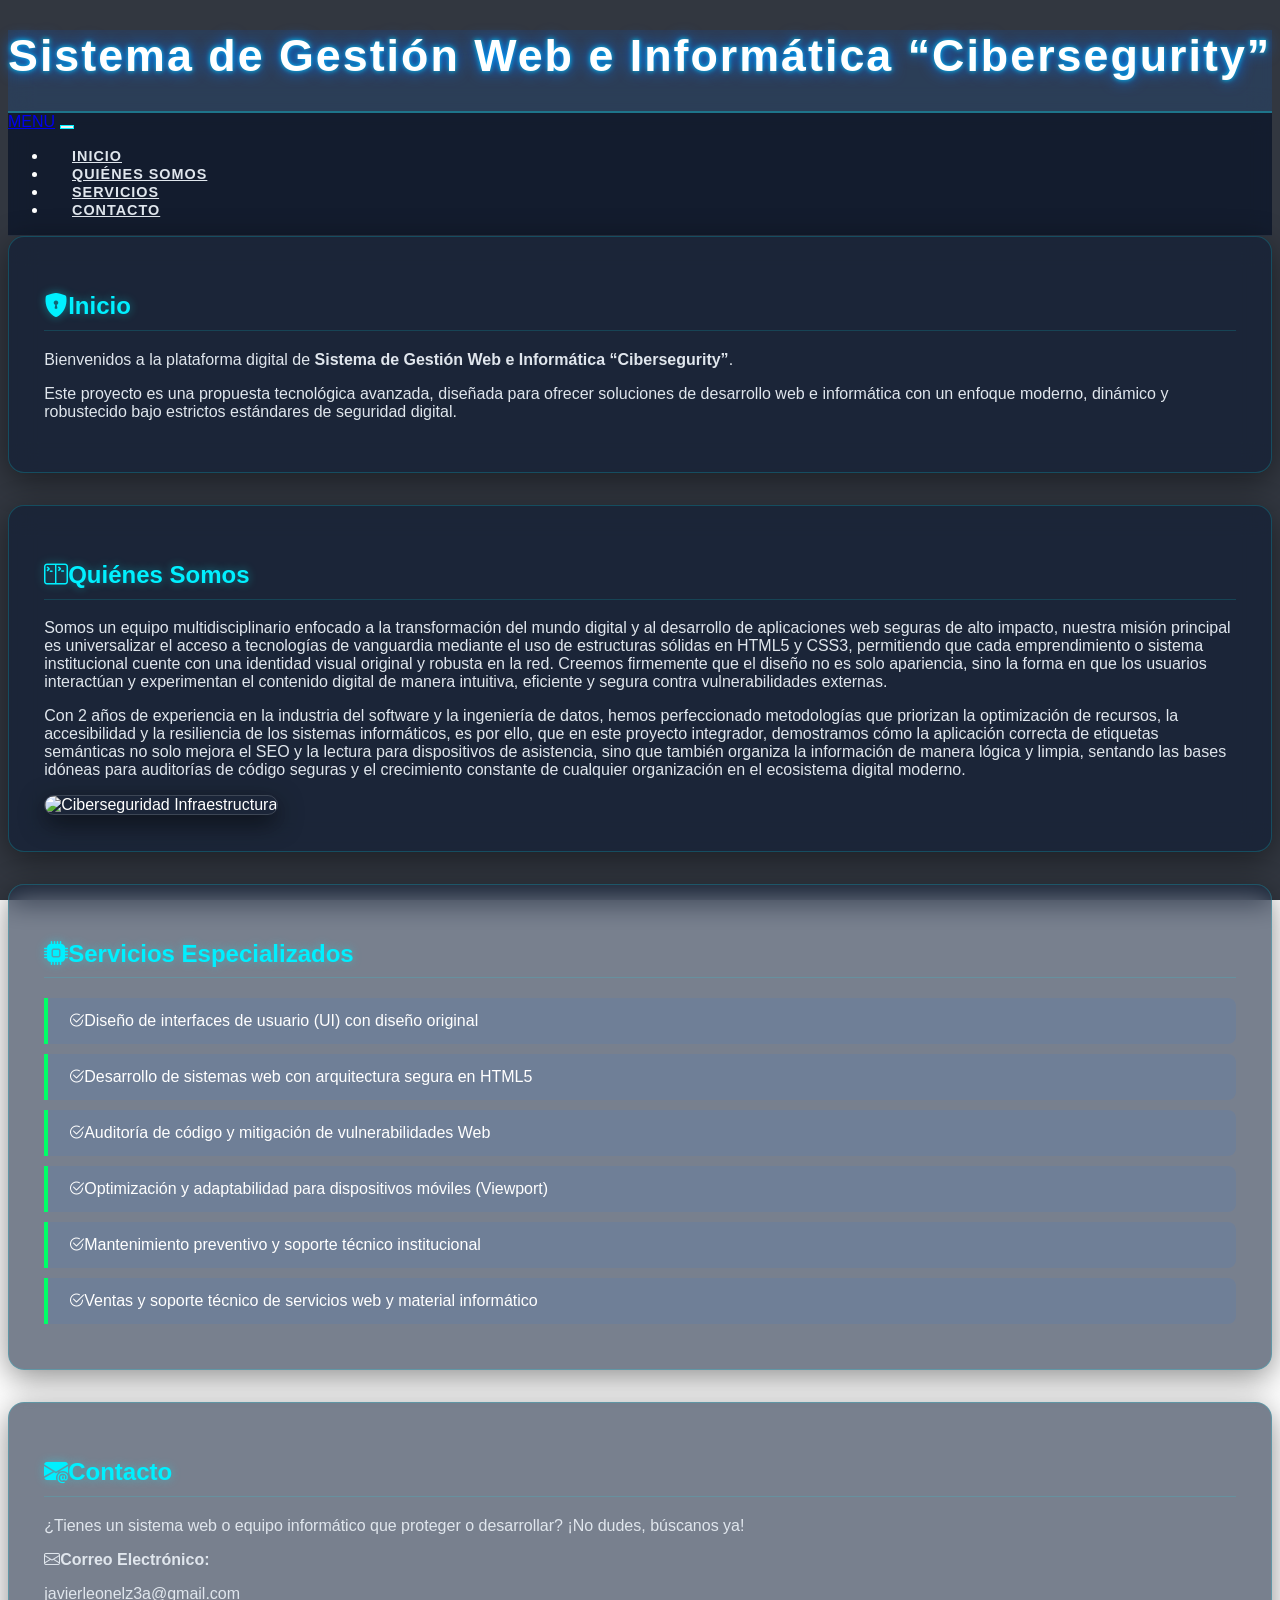
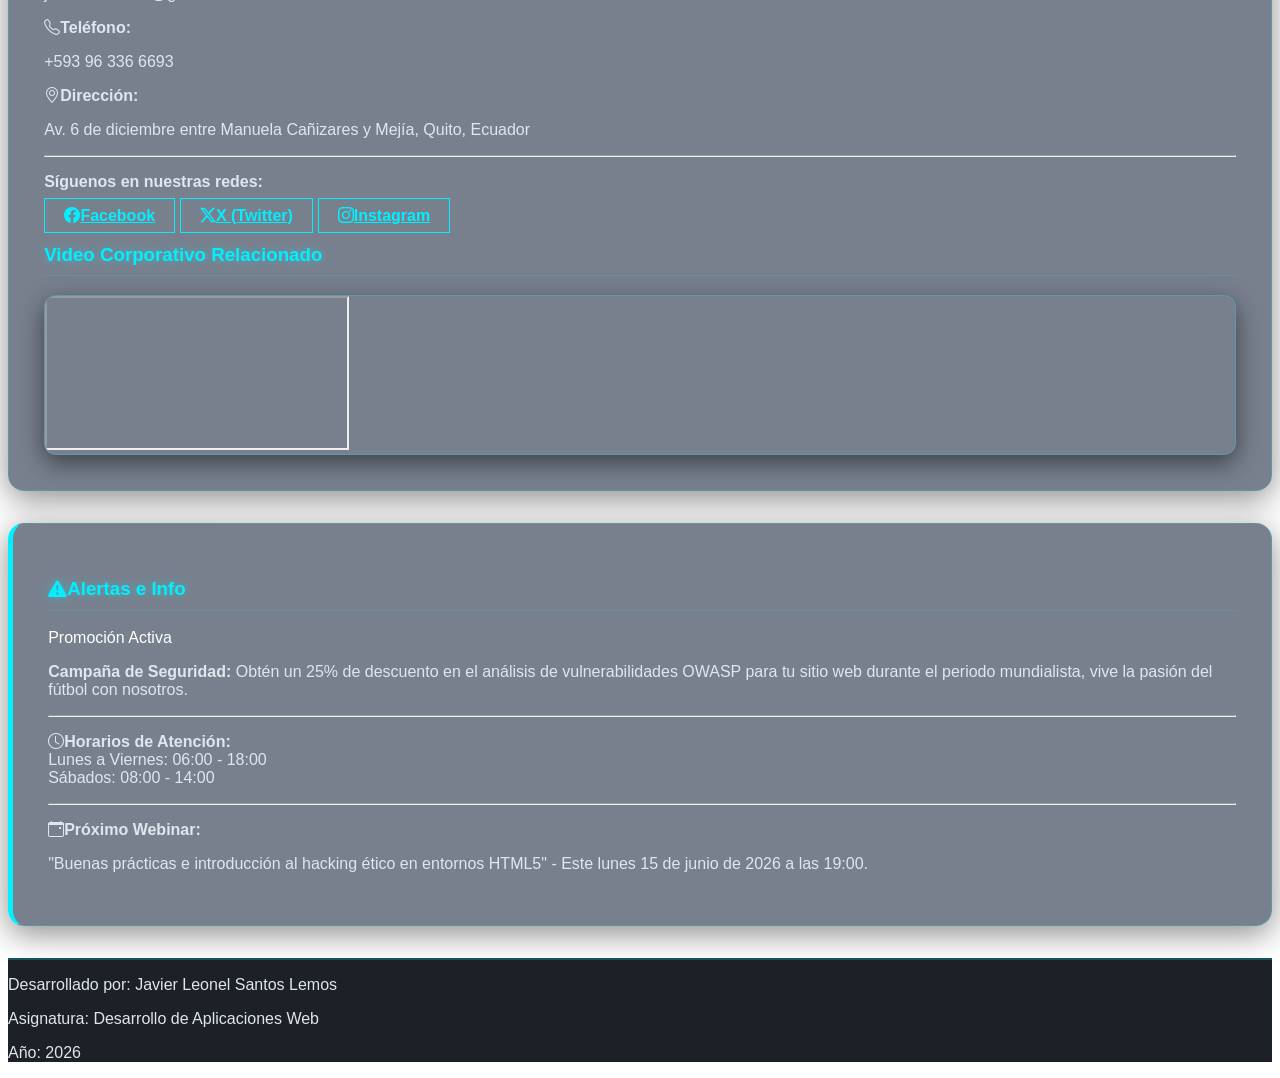
==== commit 6a399604: "actualizaciones de la semana 6 Instrucciones realizadas: Mantenga separados los archivos index.html" ====
--- a/index.html
+++ b/index.html
@@ -288,7 +288,7 @@
                     <div class="mb-3">
                         <span class="badge bg-danger p-2 text-uppercase tracking-wider">Promoción Activa</span>
                     </div>
-                    <p><strong>Campaña de Seguridad por el dia del padre:</strong> Obtén un 30% de descuento en el análisis de vulnerabilidades OWASP para tu sitio web durante el periodo mundialista, vive la pasión del fútbol con nosotros.</p>
+                    <p><strong>Campaña de Seguridad:</strong> Obtén un 25% de descuento en el análisis de vulnerabilidades OWASP para tu sitio web durante el periodo mundialista, vive la pasión del fútbol con nosotros.</p>
                     
                     <hr class="border-secondary">
                     
@@ -301,7 +301,7 @@
                     
                     <div class="p-3 bg-dark bg-opacity-25 border border-info border-opacity-25 rounded">
                         <p class="m-0 text-info"><strong><i class="bi bi-calendar-event me-2"></i>Próximo Webinar:</strong></p>
-                        <p class="small m-0 mt-1">"Buenas prácticas e introducción al hacking ético en entornos HTML5" - Este lunes 22 de junio de 2026 a las 19:00.</p>
+                        <p class="small m-0 mt-1">"Buenas prácticas e introducción al hacking ético en entornos HTML5" - Este lunes 15 de junio de 2026 a las 19:00.</p>
                     </div>
                 </aside>
             </div>
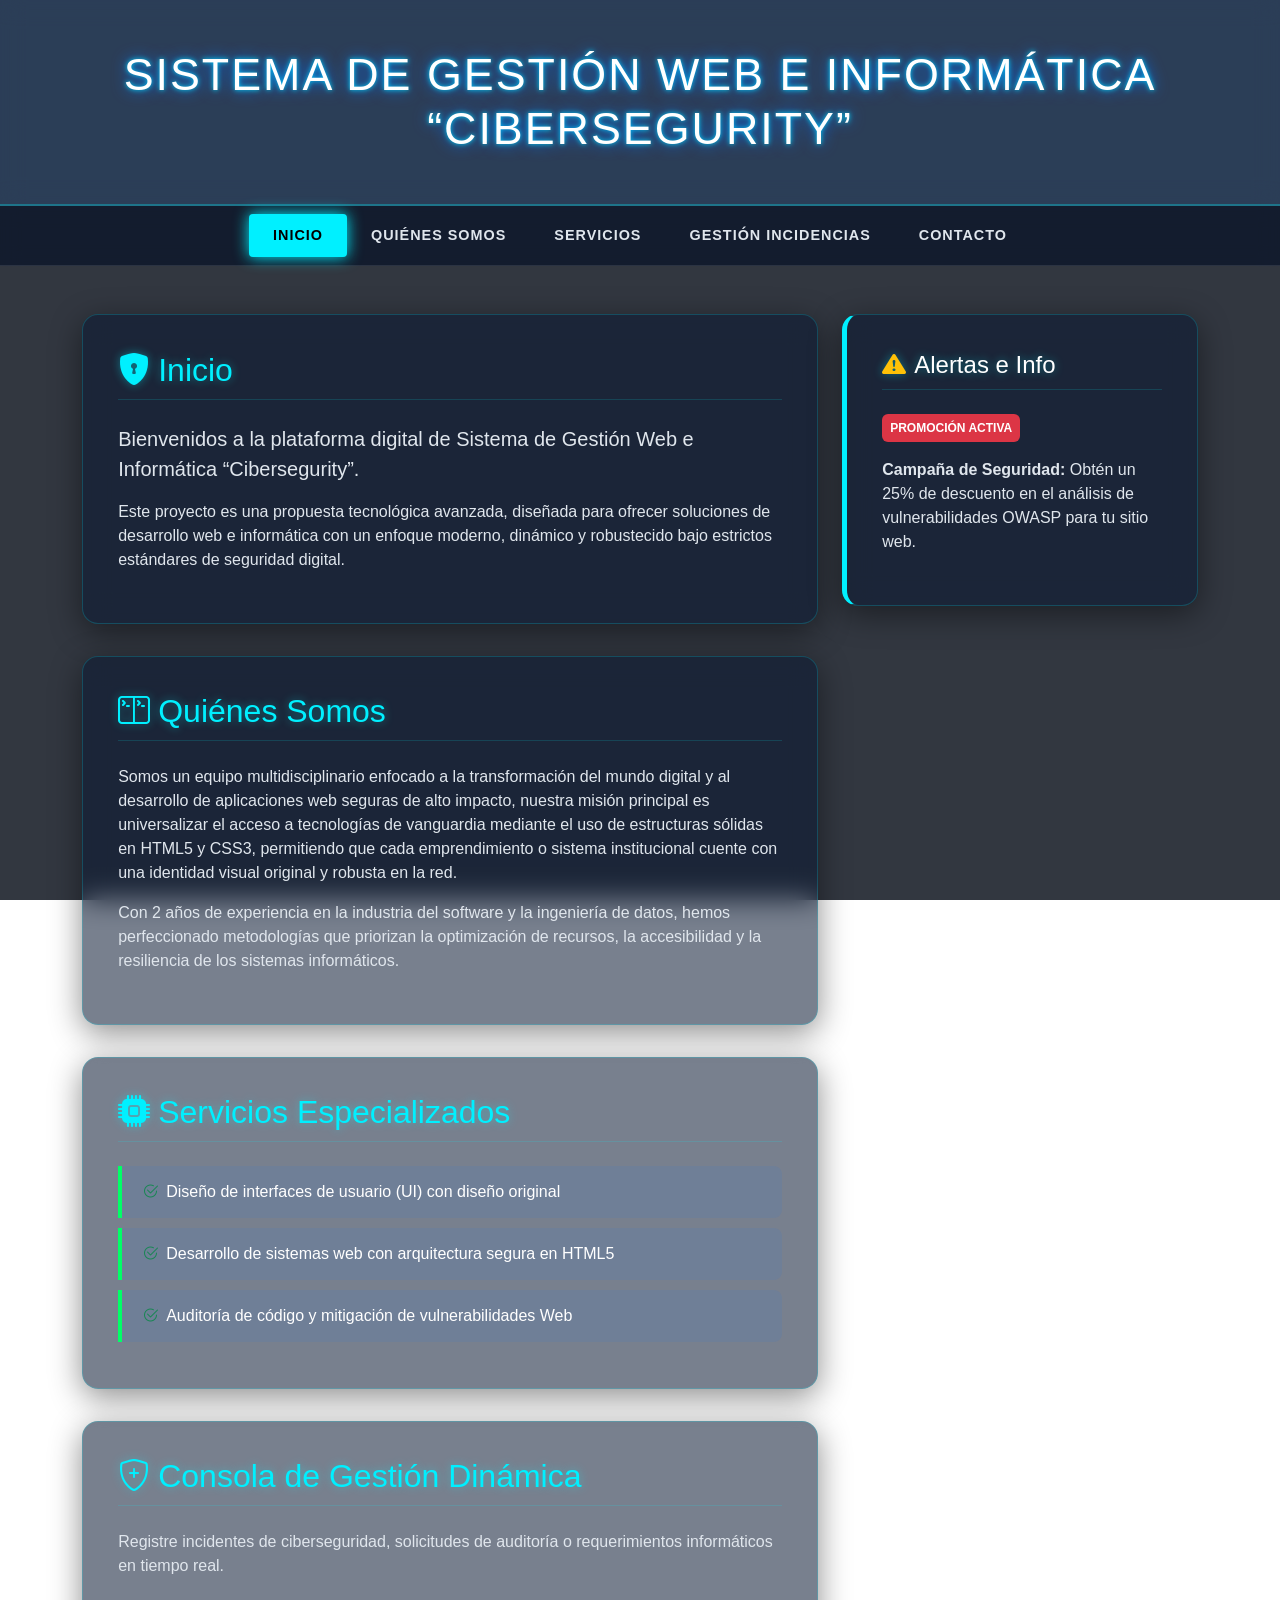
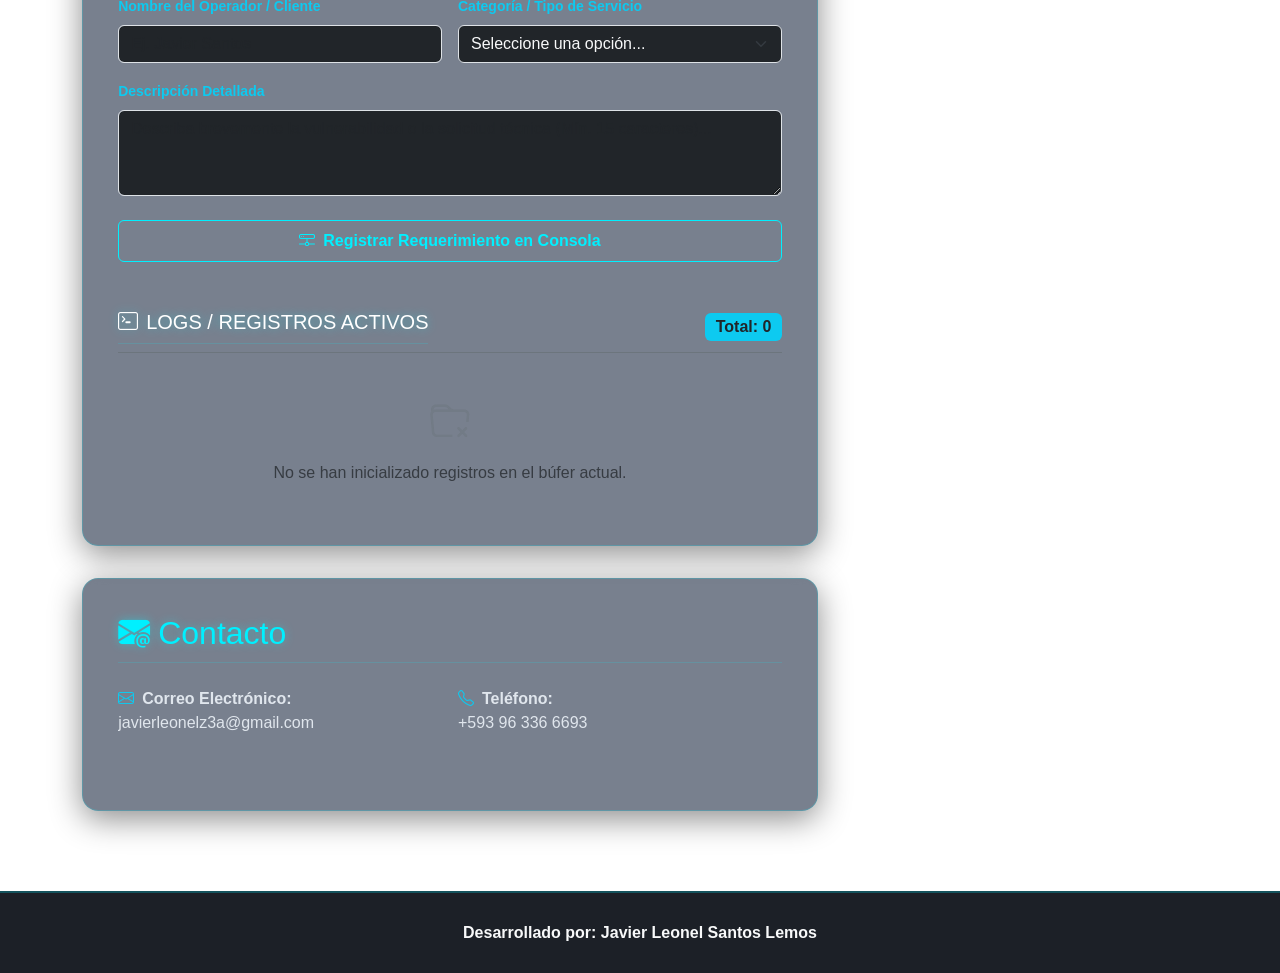
==== commit 0669462b: "actualizacion final sem8 actualizaciones y ajustes finales" ====
--- a/index.html
+++ b/index.html
@@ -3,187 +3,21 @@
 <head>
     <meta charset="UTF-8">
     <meta name="viewport" content="width=device-width, initial-scale=1.0">
-    <title>Proyecto Integrador - Desarrollo Web (Cybersecurity Edition)</title>
+    <title>Proyecto Integrador - Desarrollo Web (Cybersecurity Edition) - Final</title>
     
-    <link href="https://cdn.jsdelivr.net/npm/bootstrap@5.3.3/dist/embed/bootstrap.min.css" rel="stylesheet" integrity="sha384-QWTKZyjpPEjISv5WaRU9OFeRpok6YctnYmDr5pNlyT2bRjXh0JMhjY6hW+ALEwIH" crossorigin="anonymous">
+    <!-- Enlace a Bootstrap -->
+    <link href="https://cdn.jsdelivr.net/npm/bootstrap@5.3.3/dist/css/bootstrap.min.css" rel="stylesheet" crossorigin="anonymous">
+    <!-- Enlace a Bootstrap Icons -->
+    <link rel="stylesheet" href="https://cdn.jsdelivr.net/npm/bootstrap-icons@1.11.3/font/bootstrap-icons.min.css">
     
-    <link rel="stylesheet" href="https://cdn.jsdelivr.net/npm/bootstrap-icons@1.11.3/font/bootstrap-icons.min.css">
-
-    <style>
-        :root {
-            /* Paleta de Colores Vivos Eléctricos para Ciberseguridad */
-            --cyan-neon: #00f0ff;
-            --azul-electrico: #0072ff;
-            --verde-matriz: #00ff66;
-            --texto-claro: #ffffff;
-            --texto-oscuro: #e0e6ed;
-            --fondo-card: rgba(10, 25, 50, 0.55);
-        }
-
-        body {
-            font-family: 'Segoe UI', Tahoma, Geneva, Verdana, sans-serif;
-            color: var(--texto-claro);
-            background-image: url('https://www.excelsior.edu/wp-content/uploads/2025/02/cybersecurity-tools-image_blog.jpg');
-            background-size: cover;
-            background-position: center;
-            background-repeat: no-repeat;
-            background-attachment: fixed;
-            position: relative;
-            z-index: 1;
-        }
-
-        /* Capa de superposición oscura (Filtro Anti-distorsión de Contraste) */
-        body::before {
-            content: "";
-            position: fixed;
-            top: 0;
-            left: 0;
-            width: 100%;
-            height: 100%;
-            background: rgba(5, 11, 22, 0.82); 
-            z-index: -1;
-        }
-
-        /* HEADER & EFECTOS DE LUZ */
-        header {
-            background: rgba(0, 114, 255, 0.12);
-            backdrop-filter: blur(12px);
-            -webkit-backdrop-filter: blur(12px);
-            border-bottom: 2px solid rgba(0, 240, 255, 0.3);
-        }
-
-        header h1 {
-            font-size: calc(1.6rem + 1.5vw); /* Tipografía responsiva fluida */
-            text-shadow: 0 0 15px var(--azul-electrico), 0 0 5px var(--cyan-neon);
-            letter-spacing: 2px;
-        }
-
-        /* NAVBAR GLASSMORPHISM COMPONENTE BOOTSTRAP */
-        .navbar-custom {
-            background: rgba(10, 20, 40, 0.75) !important;
-            backdrop-filter: blur(10px);
-            -webkit-backdrop-filter: blur(10px);
-            border-bottom: 1px solid rgba(255, 255, 255, 0.1);
-            transition: all 0.3s ease;
-        }
-
-        .navbar-custom .nav-link {
-            color: var(--texto-oscuro) !important;
-            font-weight: 600;
-            text-transform: uppercase;
-            font-size: 0.9rem;
-            letter-spacing: 1px;
-            padding: 0.7rem 1.5rem !important;
-            transition: all 0.3s ease;
-            border-radius: 4px;
-        }
-
-        .navbar-custom .nav-link:hover, 
-        .navbar-custom .nav-link.active {
-            color: #000000 !important;
-            background-color: var(--cyan-neon);
-            box-shadow: 0 0 15px var(--cyan-neon);
-        }
-
-        .navbar-toggler {
-            border: 1px solid var(--cyan-neon);
-            color: var(--cyan-neon);
-        }
-
-        /* CONTENEDORES CON EFECTO GLASSMORPHISM AVANZADO */
-        .glass-panel {
-            background: var(--fondo-card);
-            backdrop-filter: blur(14px);
-            -webkit-backdrop-filter: blur(14px);
-            border: 1px solid rgba(0, 240, 255, 0.2);
-            border-radius: 16px;
-            padding: 2.2rem;
-            margin-bottom: 2rem;
-            box-shadow: 0 8px 32px 0 rgba(0, 0, 0, 0.45);
-            transition: border 0.3s ease;
-        }
-
-        .glass-panel:hover {
-            border-color: rgba(0, 240, 255, 0.4);
-        }
-
-        /* BARRA LATERAL (ASIDE) ASIMÉTRICA */
-        aside.glass-panel {
-            border-left: 5px solid var(--cyan-neon);
-        }
-
-        h2, h3 {
-            color: var(--cyan-neon);
-            text-shadow: 0 0 10px rgba(0, 240, 255, 0.4);
-            border-bottom: 1px solid rgba(0, 240, 255, 0.15);
-            padding-bottom: 0.6rem;
-        }
-
-        p {
-            color: var(--texto-oscuro);
-        }
-
-        /* COMPONENTES DE LISTA OPTIMIZADOS */
-        .list-group-custom .list-group-item {
-            background: rgba(0, 114, 255, 0.08);
-            color: var(--texto-claro);
-            border: none;
-            border-left: 4px solid var(--verde-matriz);
-            margin-bottom: 10px;
-            border-radius: 0 8px 8px 0;
-            padding: 14px 20px;
-            transition: all 0.25s ease;
-        }
-
-        .list-group-custom .list-group-item:hover {
-            transform: translateX(8px);
-            background: rgba(0, 240, 255, 0.14);
-            color: #ffffff;
-        }
-
-        /* BOTONES DE REDES SOCIALES ESTILO BOOTSTRAP CUSTOM */
-        .btn-neon {
-            color: var(--cyan-neon);
-            background: transparent;
-            border: 1px solid var(--cyan-neon);
-            font-weight: bold;
-            transition: all 0.3s ease;
-            padding: 0.5rem 1.2rem;
-        }
-
-        .btn-neon:hover {
-            background: var(--cyan-neon);
-            color: #000000;
-            box-shadow: 0 0 15px var(--cyan-neon);
-        }
-
-        /* MULTIMEDIA RESPONSIVA */
-        .responsive-img {
-            max-width: 100%;
-            height: auto;
-            border-radius: 12px;
-            border: 1px solid rgba(255, 255, 255, 0.15);
-            box-shadow: 0 8px 24px rgba(0,0,0,0.6);
-        }
-
-        .ratio-container {
-            border-radius: 12px;
-            overflow: hidden;
-            border: 1px solid rgba(0, 240, 255, 0.25);
-            box-shadow: 0 8px 24px rgba(0,0,0,0.5);
-        }
-
-        /* FOOTER DE CONTROL */
-        footer {
-            background: rgba(4, 8, 16, 0.9);
-            backdrop-filter: blur(10px);
-            -webkit-backdrop-filter: blur(10px);
-            border-top: 2px solid rgba(0, 240, 255, 0.25);
-        }
-    </style>
+    <!-- Enlace al archivo CSS externo -->
+    <link rel="stylesheet" href="style.css">
 </head>
 <body data-bs-spy="scroll" data-bs-target="#main-navbar" data-bs-offset="100">
 
+    <!-- ========================================== -->
+    <!-- INICIO DE PLANTILLA BASE (base.html equiv.) -->
+    <!-- ========================================== -->
     <header class="py-5 text-center">
         <div class="container">
             <h1 class="text-uppercase m-0 font-weight-bold">Sistema de Gestión Web e Informática “Cibersegurity”</h1>
@@ -201,11 +35,15 @@
                     <li class="nav-item"><a class="nav-link" href="#inicio">Inicio</a></li>
                     <li class="nav-item"><a class="nav-link" href="#quienes-somos">Quiénes Somos</a></li>
                     <li class="nav-item"><a class="nav-link" href="#servicios">Servicios</a></li>
+                    <li class="nav-item"><a class="nav-link" href="#gestion">Gestión Incidencias</a></li>
                     <li class="nav-item"><a class="nav-link" href="#contacto">Contacto</a></li>
                 </ul>
             </div>
         </div>
     </nav>
+    <!-- ========================================== -->
+    <!-- FIN DE BLOQUE COMÚN / PLANTILLA BASE       -->
+    <!-- ========================================== -->
 
     <main class="container my-5">
         <div class="row g-4">
@@ -223,14 +61,11 @@
                 <section id="quienes-somos" class="glass-panel">
                     <h2 class="mb-4"><i class="bi bi-terminal-split me-2"></i>Quiénes Somos</h2>
                     <p>
-                        Somos un equipo multidisciplinario enfocado a la transformación del mundo digital y al desarrollo de aplicaciones web seguras de alto impacto, nuestra misión principal es universalizar el acceso a tecnologías de vanguardia mediante el uso de estructuras sólidas en HTML5 y CSS3, permitiendo que cada emprendimiento o sistema institucional cuente con una identidad visual original y robusta en la red. Creemos firmemente que el diseño no es solo apariencia, sino la forma en que los usuarios interactúan y experimentan el contenido digital de manera intuitiva, eficiente y segura contra vulnerabilidades externas.
+                        Somos un equipo multidisciplinario enfocado a la transformación del mundo digital y al desarrollo de aplicaciones web seguras de alto impacto, nuestra misión principal es universalizar el acceso a tecnologías de vanguardia mediante el uso de estructuras sólidas en HTML5 y CSS3, permitiendo que cada emprendimiento o sistema institucional cuente con una identidad visual original y robusta en la red. 
                     </p>
                     <p>
-                        Con 2 años de experiencia en la industria del software y la ingeniería de datos, hemos perfeccionado metodologías que priorizan la optimización de recursos, la accesibilidad y la resiliencia de los sistemas informáticos, es por ello, que en este proyecto integrador, demostramos cómo la aplicación correcta de etiquetas semánticas no solo mejora el SEO y la lectura para dispositivos de asistencia, sino que también organiza la información de manera lógica y limpia, sentando las bases idóneas para auditorías de código seguras y el crecimiento constante de cualquier organización en el ecosistema digital moderno.
+                        Con 2 años de experiencia en la industria del software y la ingeniería de datos, hemos perfeccionado metodologías que priorizan la optimización de recursos, la accesibilidad y la resiliencia de los sistemas informáticos.
                     </p>
-                    <div class="text-center my-4">
-                        <img src="https://media.licdn.com/dms/image/v2/C4E12AQEQZNkapuJamQ/article-cover_image-shrink_720_1280/article-cover_image-shrink_720_1280/0/1539094623644?e=2147483647&v=beta&t=cZT3g7r3Or5gzGMjV0XziFYaNbGNm2kERgYbx32JTNA" alt="Ciberseguridad Infraestructura" class="img-fluid responsive-img">
-                    </div>
                 </section>
 
                 <section id="servicios" class="glass-panel">
@@ -239,16 +74,75 @@
                         <div class="list-group-item"><i class="bi bi-check2-circle text-success me-2"></i>Diseño de interfaces de usuario (UI) con diseño original</div>
                         <div class="list-group-item"><i class="bi bi-check2-circle text-success me-2"></i>Desarrollo de sistemas web con arquitectura segura en HTML5</div>
                         <div class="list-group-item"><i class="bi bi-check2-circle text-success me-2"></i>Auditoría de código y mitigación de vulnerabilidades Web</div>
-                        <div class="list-group-item"><i class="bi bi-check2-circle text-success me-2"></i>Optimización y adaptabilidad para dispositivos móviles (Viewport)</div>
-                        <div class="list-group-item"><i class="bi bi-check2-circle text-success me-2"></i>Mantenimiento preventivo y soporte técnico institucional</div>
-                        <div class="list-group-item"><i class="bi bi-check2-circle text-success me-2"></i>Ventas y soporte técnico de servicios web y material informático</div>
+                    </div>
+                </section>
+
+                <!-- SECCIÓN DINÁMICA: GESTIÓN DE INCIDENCIAS -->
+                <section id="gestion" class="glass-panel">
+                    <h2 class="mb-4"><i class="bi bi-shield-plus me-2"></i>Consola de Gestión Dinámica</h2>
+                    <p>Registre incidentes de ciberseguridad, solicitudes de auditoría o requerimientos informáticos en tiempo real.</p>
+                    
+                    <!-- Formulario dinámico validado por JavaScript -->
+                    <form id="formulario-registro" novalidate>
+                        <div class="row g-3">
+                            <div class="col-md-6 position-relative">
+                                <label for="form-nombre" class="form-label fw-bold text-info small">Nombre del Operador / Cliente</label>
+                                <input type="text" class="form-control bg-dark text-light" id="form-nombre" placeholder="Ej. Javier Santos">
+                                <div id="msg-nombre" class="d-none mt-1 rounded small"></div>
+                            </div>
+                            
+                            <div class="col-md-6 position-relative">
+                                <label for="form-categoria" class="form-label fw-bold text-info small">Categoría / Tipo de Servicio</label>
+                                <select class="form-select bg-dark text-light" id="form-categoria">
+                                    <option value="" selected disabled>Seleccione una opción...</option>
+                                    <option value="Auditoría OWASP">Auditoría OWASP (Mitigación Web)</option>
+                                    <option value="Incidente de Seguridad">Incidente de Seguridad (Hacking/Malware)</option>
+                                    <option value="Soporte de Infraestructura">Soporte de Infraestructura e Informática</option>
+                                    <option value="Desarrollo Seguro">Desarrollo Web Seguro (HTML5/CSS3)</option>
+                                </select>
+                                <div id="msg-categoria" class="d-none mt-1 rounded small"></div>
+                            </div>
+                            
+                            <div class="col-12 position-relative">
+                                <label for="form-descripcion" class="form-label fw-bold text-info small">Descripción Detallada</label>
+                                <textarea class="form-control bg-dark text-light" id="form-descripcion" rows="3" placeholder="Describa brevemente la vulnerabilidad o la solicitud técnica (Mín. 15 caracteres)..."></textarea>
+                                <div id="msg-descripcion" class="d-none mt-1 rounded small"></div>
+                            </div>
+                            
+                            <div class="col-12 text-end">
+                                <button type="submit" class="btn btn-neon w-100 mt-2"><i class="bi bi-hdd-network me-2"></i>Registrar Requerimiento en Consola</button>
+                            </div>
+                        </div>
+                    </form>
+
+                    <!-- Zona de Mensaje General (Éxito al enviar) -->
+                    <div id="contenedor-alertas" class="mt-3"></div>
+
+                    <!-- Spinner Bootstrap de carga simulada para operaciones -->
+                    <div id="spinner-carga" class="text-center my-3 d-none">
+                        <div class="spinner-border text-info" role="status">
+                            <span class="visually-hidden">Procesando en búfer...</span>
+                        </div>
+                        <span class="text-info small ms-2 font-monospace">Sincronizando registro con el servidor...</span>
+                    </div>
+
+                    <!-- Panel de visualización de registros -->
+                    <div class="mt-5">
+                        <div class="d-flex justify-content-between align-items-center border-bottom border-secondary pb-2 mb-3">
+                            <h3 class="h5 m-0 text-uppercase"><i class="bi bi-terminal me-2"></i>Logs / Registros Activos</h3>
+                            <span class="badge bg-info text-dark fs-6 fw-bold">Total: <span id="contador-total">0</span></span>
+                        </div>
+                        
+                        <div id="contenedor-registros" class="row g-3">
+                            <div id="mensaje-vacio" class="col-12 text-center text-muted py-4">
+                                <i class="bi bi-folder-x fs-1 d-block mb-2 text-secondary opacity-50"></i> No se han inicializado registros en el búfer actual.
+                            </div>
+                        </div>
                     </div>
                 </section>
 
                 <section id="contacto" class="glass-panel">
                     <h2 class="mb-4"><i class="bi bi-envelope-at-fill me-2"></i>Contacto</h2>
-                    <p class="mb-4 text-warning">¿Tienes un sistema web o equipo informático que proteger o desarrollar? ¡No dudes, búscanos ya!</p>
-                    
                     <div class="row g-3 mb-4">
                         <div class="col-md-6">
                             <p class="m-0"><strong><i class="bi bi-envelope me-2 text-info"></i>Correo Electrónico:</strong></p>
@@ -258,24 +152,6 @@
                             <p class="m-0"><strong><i class="bi bi-telephone me-2 text-info"></i>Teléfono:</strong></p>
                             <p>+593 96 336 6693</p>
                         </div>
-                        <div class="col-12">
-                            <p class="m-0"><strong><i class="bi bi-geo-alt me-2 text-info"></i>Dirección:</strong></p>
-                            <p>Av. 6 de diciembre entre Manuela Cañizares y Mejía, Quito, Ecuador</p>
-                        </div>
-                    </div>
-                    
-                    <hr class="border-secondary">
-                    
-                    <p class="mb-3"><strong>Síguenos en nuestras redes:</strong></p>
-                    <div class="d-flex flex-wrap gap-2 mb-4">
-                        <a href="https://facebook.com" target="_blank" class="btn btn-neon btn-sm"><i class="bi bi-facebook me-2"></i>Facebook</a>
-                        <a href="https://twitter.com" target="_blank" class="btn btn-neon btn-sm"><i class="bi bi-twitter-x me-2"></i>X (Twitter)</a>
-                        <a href="https://instagram.com" target="_blank" class="btn btn-neon btn-sm"><i class="bi bi-instagram me-2"></i>Instagram</a>
-                    </div>
-                    
-                    <h3 class="h4 mt-4 mb-3">Video Corporativo Relacionado</h3>
-                    <div class="ratio ratio-16x9 ratio-container">
-                        <iframe src="https://drive.google.com/file/d/1VTlmwWOIo_xR3mXBnSx-HIMhJYOYTAKS/view?usp=sharing" title="Video Corporativo" allowfullscreen></iframe>
                     </div>
                 </section>
 
@@ -284,39 +160,51 @@
             <div class="col-lg-4">
                 <aside class="glass-panel position-sticky" style="top: 100px;">
                     <h3 class="h4 mb-4"><i class="bi bi-exclamation-triangle-fill text-warning me-2"></i>Alertas e Info</h3>
-                    
                     <div class="mb-3">
                         <span class="badge bg-danger p-2 text-uppercase tracking-wider">Promoción Activa</span>
                     </div>
-                    <p><strong>Campaña de Seguridad:</strong> Obtén un 25% de descuento en el análisis de vulnerabilidades OWASP para tu sitio web durante el periodo mundialista, vive la pasión del fútbol con nosotros.</p>
-                    
-                    <hr class="border-secondary">
-                    
-                    <p><strong><i class="bi bi-clock me-2 text-info"></i>Horarios de Atención:</strong><br>
-                        Lunes a Viernes: 06:00 - 18:00<br>
-                        Sábados: 08:00 - 14:00
-                    </p>
-                    
-                    <hr class="border-secondary">
-                    
-                    <div class="p-3 bg-dark bg-opacity-25 border border-info border-opacity-25 rounded">
-                        <p class="m-0 text-info"><strong><i class="bi bi-calendar-event me-2"></i>Próximo Webinar:</strong></p>
-                        <p class="small m-0 mt-1">"Buenas prácticas e introducción al hacking ético en entornos HTML5" - Este lunes 15 de junio de 2026 a las 19:00.</p>
-                    </div>
+                    <p><strong>Campaña de Seguridad:</strong> Obtén un 25% de descuento en el análisis de vulnerabilidades OWASP para tu sitio web.</p>
                 </aside>
             </div>
 
         </div>
     </main>
 
+    <!-- Modal Bootstrap para Visualizar Detalles Adicionales -->
+    <div class="modal fade" id="modalDetalleRegistro" tabindex="-1" aria-labelledby="modalDetalleLabel" aria-hidden="true">
+        <div class="modal-dialog modal-dialog-centered">
+            <div class="modal-content bg-dark text-light border border-info">
+                <div class="modal-header border-bottom border-secondary">
+                    <h5 class="modal-title text-info" id="modalDetalleLabel"><i class="bi bi-info-circle me-2"></i>Detalles del Registro</h5>
+                    <button type="button" class="btn-close btn-close-white" data-bs-dismiss="modal" aria-label="Close"></button>
+                </div>
+                <div class="modal-body">
+                    <p><strong>Operador / Cliente:</strong> <span id="modal-nombre-txt" class="text-light"></span></p>
+                    <p><strong>Categoría:</strong> <span id="modal-cat-txt" class="badge bg-info text-dark"></span></p>
+                    <p class="mb-0"><strong>Descripción:</strong></p>
+                    <p id="modal-desc-txt" class="text-secondary-emphasis small p-2 bg-black rounded mt-1 border border-secondary"></p>
+                </div>
+                <div class="modal-footer border-top border-secondary">
+                    <button type="button" class="btn btn-secondary btn-sm" data-bs-dismiss="modal">Cerrar</button>
+                </div>
+            </div>
+        </div>
+    </div>
+
+    <!-- ========================================== -->
+    <!-- INICIO DE PIE DE PÁGINA (Plantilla Base)   -->
+    <!-- ========================================== -->
     <footer class="text-center py-4 mt-5">
         <div class="container">
             <p class="m-1 fw-bold text-light">Desarrollado por: Javier Leonel Santos Lemos</p>
-            <p class="m-1 text-secondary small">Asignatura: Desarrollo de Aplicaciones Web</p>
-            <p class="m-1 text-info small">Año: 2026</p>
         </div>
     </footer>
-
-    <script src="https://cdn.jsdelivr.net/npm/bootstrap@5.3.3/dist/embed/bootstrap.bundle.min.js" integrity="sha384-YvpcrYf0tY3lHB60NNkmXc5s9fDVZLESaAA55NDzOxhy9GkcIdslK1eN7N6jIeHz" crossorigin="anonymous"></script>
+    <!-- ========================================== -->
+
+    <!-- Scripts Bootstrap -->
+    <script src="https://cdn.jsdelivr.net/npm/bootstrap@5.3.3/dist/js/bootstrap.bundle.min.js" crossorigin="anonymous"></script>
+    
+    <!-- ENLACE AL ARCHIVO JAVASCRIPT EXTERNO -->
+    <script src="script.js"></script>
 </body>
 </html>
--- a/style.css
+++ b/style.css
@@ -0,0 +1,164 @@
+:root {
+    /* Paleta de Colores Vivos Eléctricos para Ciberseguridad */
+    --cyan-neon: #00f0ff;
+    --azul-electrico: #0072ff;
+    --verde-matriz: #00ff66;
+    --texto-claro: #ffffff;
+    --texto-oscuro: #e0e6ed;
+    --fondo-card: rgba(10, 25, 50, 0.55);
+}
+
+body {
+    font-family: 'Segoe UI', Tahoma, Geneva, Verdana, sans-serif;
+    color: var(--texto-claro);
+    background-image: url('https://www.excelsior.edu/wp-content/uploads/2025/02/cybersecurity-tools-image_blog.jpg');
+    background-size: cover;
+    background-position: center;
+    background-repeat: no-repeat;
+    background-attachment: fixed;
+    position: relative;
+    z-index: 1;
+}
+
+/* Capa de superposición oscura */
+body::before {
+    content: "";
+    position: fixed;
+    top: 0;
+    left: 0;
+    width: 100%;
+    height: 100%;
+    background: rgba(5, 11, 22, 0.82); 
+    z-index: -1;
+}
+
+/* HEADER & EFECTOS DE LUZ */
+header {
+    background: rgba(0, 114, 255, 0.12);
+    backdrop-filter: blur(12px);
+    -webkit-backdrop-filter: blur(12px);
+    border-bottom: 2px solid rgba(0, 240, 255, 0.3);
+}
+
+header h1 {
+    font-size: calc(1.6rem + 1.5vw);
+    text-shadow: 0 0 15px var(--azul-electrico), 0 0 5px var(--cyan-neon);
+    letter-spacing: 2px;
+}
+
+/* NAVBAR GLASSMORPHISM COMPONENTE BOOTSTRAP */
+.navbar-custom {
+    background: rgba(10, 20, 40, 0.75) !important;
+    backdrop-filter: blur(10px);
+    -webkit-backdrop-filter: blur(10px);
+    border-bottom: 1px solid rgba(255, 255, 255, 0.1);
+    transition: all 0.3s ease;
+}
+
+.navbar-custom .nav-link {
+    color: var(--texto-oscuro) !important;
+    font-weight: 600;
+    text-transform: uppercase;
+    font-size: 0.9rem;
+    letter-spacing: 1px;
+    padding: 0.7rem 1.5rem !important;
+    transition: all 0.3s ease;
+    border-radius: 4px;
+}
+
+.navbar-custom .nav-link:hover, 
+.navbar-custom .nav-link.active {
+    color: #000000 !important;
+    background-color: var(--cyan-neon);
+    box-shadow: 0 0 15px var(--cyan-neon);
+}
+
+.navbar-toggler {
+    border: 1px solid var(--cyan-neon);
+    color: var(--cyan-neon);
+}
+
+/* CONTENEDORES CON EFECTO GLASSMORPHISM AVANZADO */
+.glass-panel {
+    background: var(--fondo-card);
+    backdrop-filter: blur(14px);
+    -webkit-backdrop-filter: blur(14px);
+    border: 1px solid rgba(0, 240, 255, 0.2);
+    border-radius: 16px;
+    padding: 2.2rem;
+    margin-bottom: 2rem;
+    box-shadow: 0 8px 32px 0 rgba(0, 0, 0, 0.45);
+    transition: border 0.3s ease;
+}
+
+.glass-panel:hover {
+    border-color: rgba(0, 240, 255, 0.4);
+}
+
+/* BARRA LATERAL (ASIDE) ASIMÉTRICA */
+aside.glass-panel {
+    border-left: 5px solid var(--cyan-neon);
+}
+
+h2, h3 {
+    color: var(--cyan-neon);
+    text-shadow: 0 0 10px rgba(0, 240, 255, 0.4);
+    border-bottom: 1px solid rgba(0, 240, 255, 0.15);
+    padding-bottom: 0.6rem;
+}
+
+p {
+    color: var(--texto-oscuro);
+}
+
+/* COMPONENTES DE LISTA */
+.list-group-custom .list-group-item {
+    background: rgba(0, 114, 255, 0.08);
+    color: var(--texto-claro);
+    border: none;
+    border-left: 4px solid var(--verde-matriz);
+    margin-bottom: 10px;
+    border-radius: 0 8px 8px 0;
+    padding: 14px 20px;
+    transition: all 0.25s ease;
+}
+
+.list-group-custom .list-group-item:hover {
+    transform: translateX(8px);
+    background: rgba(0, 240, 255, 0.14);
+    color: #ffffff;
+}
+
+/* BOTONES NEON */
+.btn-neon {
+    color: var(--cyan-neon);
+    background: transparent;
+    border: 1px solid var(--cyan-neon);
+    font-weight: bold;
+    transition: all 0.3s ease;
+    padding: 0.5rem 1.2rem;
+}
+
+.btn-neon:hover {
+    background: var(--cyan-neon);
+    color: #000000;
+    box-shadow: 0 0 15px var(--cyan-neon);
+}
+
+/* Estilos para campos de formulario interactivos (is-invalid y is-valid de bootstrap customizado oscuro) */
+.form-control.is-invalid, .form-select.is-invalid {
+    border-color: #dc3545 !important;
+    background-image: none !important;
+}
+.form-control.is-valid, .form-select.is-valid {
+    border-color: #198754 !important;
+    background-image: none !important;
+}
+
+/* FOOTER DE CONTROL */
+footer {
+    background: rgba(4, 8, 16, 0.9);
+    backdrop-filter: blur(10px);
+    -webkit-backdrop-filter: blur(10px);
+    border-top: 2px solid rgba(0, 240, 255, 0.25);
+}
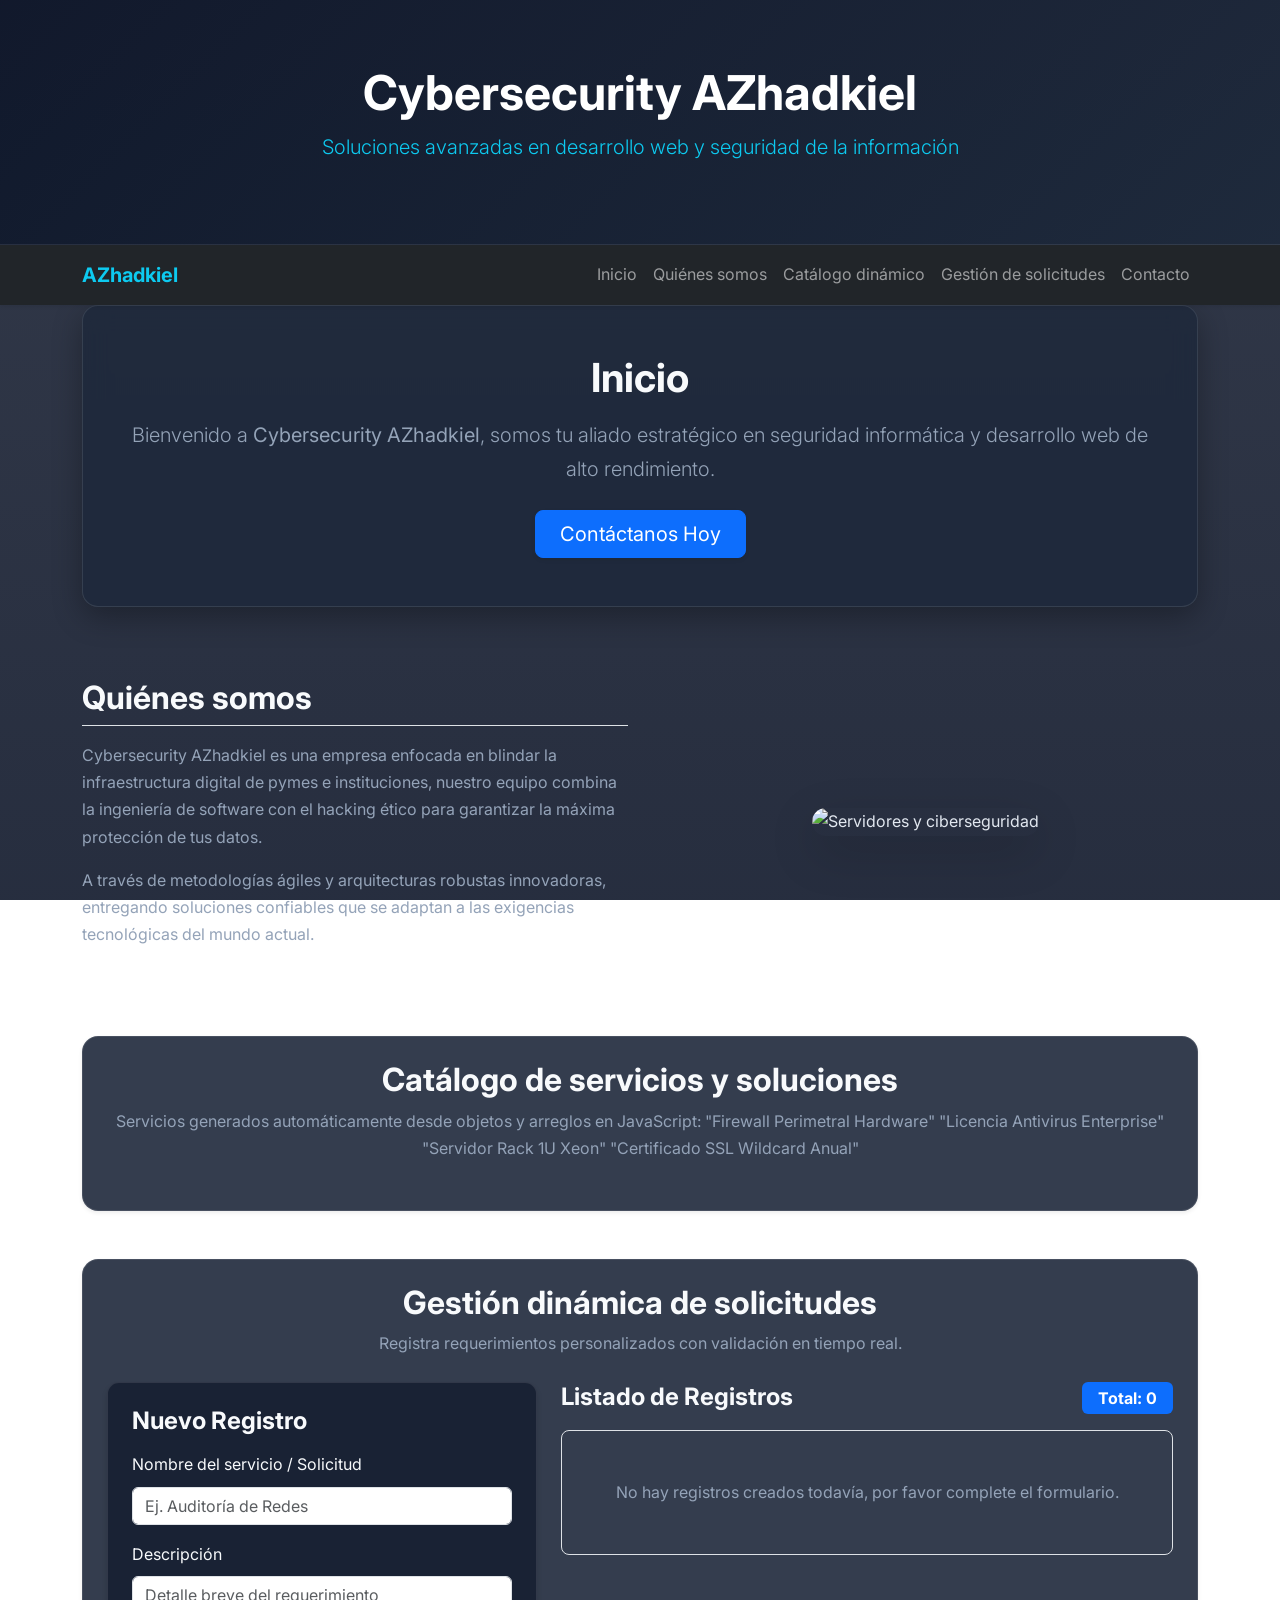
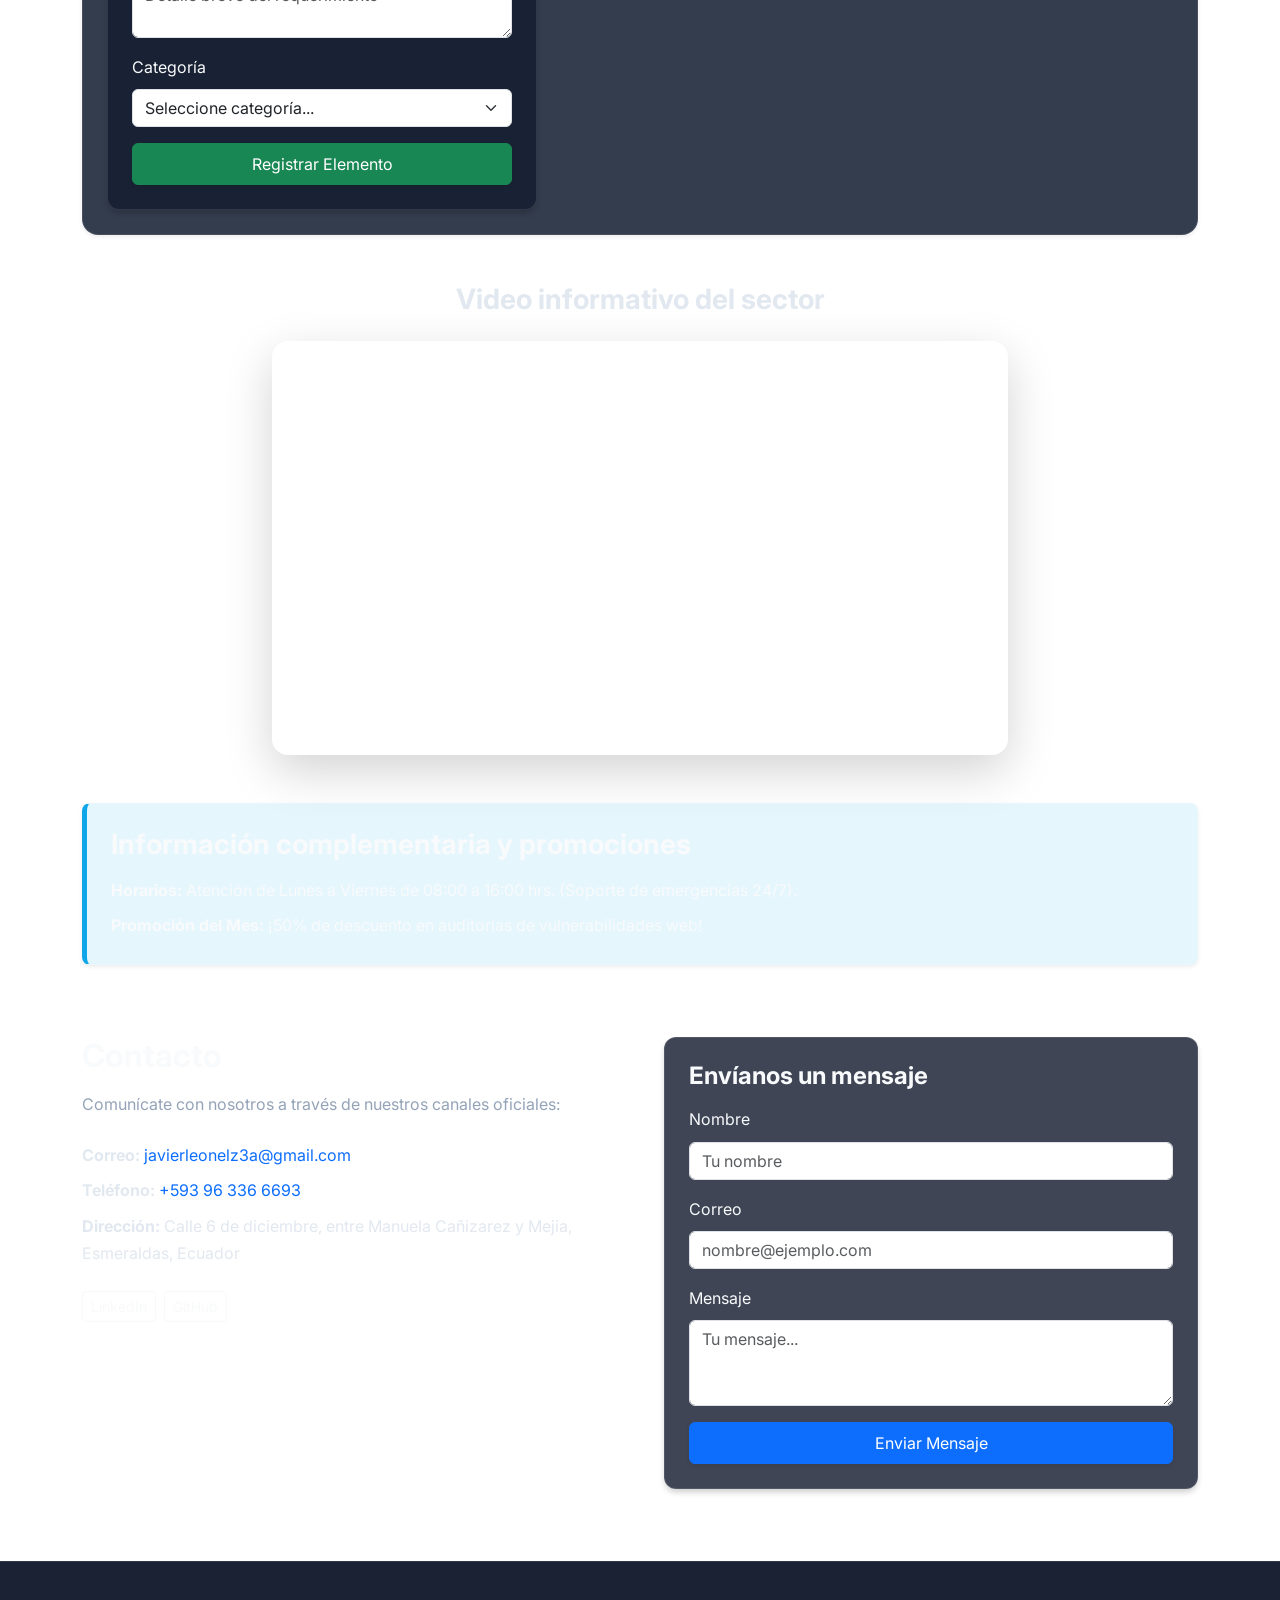
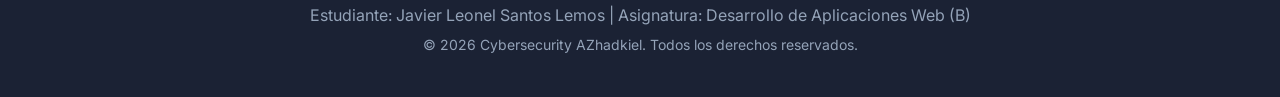
==== commit 5adfbd4b: "archivos del proyecto integrador actualización del proyecto integrador junto con todos sus archivos" ====
--- a/index.html
+++ b/index.html
@@ -3,186 +3,222 @@
 <head>
     <meta charset="UTF-8">
     <meta name="viewport" content="width=device-width, initial-scale=1.0">
-    <title>Proyecto Integrador - Desarrollo Web (Cybersecurity Edition) - Final</title>
+    <title>Cybersecurity AZhadkiel - Soluciones Tecnológicas Innovadoras</title>
     
-    <!-- Enlace a Bootstrap -->
-    <link href="https://cdn.jsdelivr.net/npm/bootstrap@5.3.3/dist/css/bootstrap.min.css" rel="stylesheet" crossorigin="anonymous">
-    <!-- Enlace a Bootstrap Icons -->
-    <link rel="stylesheet" href="https://cdn.jsdelivr.net/npm/bootstrap-icons@1.11.3/font/bootstrap-icons.min.css">
+    <!-- Enlaces CDN de Bootstrap 5 y Google Fonts -->
+    <link href="https://cdn.jsdelivr.net/npm/bootstrap@5.3.3/dist/css/bootstrap.min.css" rel="stylesheet">
+    <link href="https://fonts.googleapis.com/css2?family=Inter:wght@300;400;600;700&display=swap" rel="stylesheet">
     
-    <!-- Enlace al archivo CSS externo -->
+    <!-- Archivo CSS externo -->
     <link rel="stylesheet" href="style.css">
 </head>
-<body data-bs-spy="scroll" data-bs-target="#main-navbar" data-bs-offset="100">
-
-    <!-- ========================================== -->
-    <!-- INICIO DE PLANTILLA BASE (base.html equiv.) -->
-    <!-- ========================================== -->
-    <header class="py-5 text-center">
+<body>
+
+    <!-- ========================================== -->
+    <!-- PLANTILLA BASE (Simulada base.html) -->
+    <!-- ========================================== -->
+    
+    <!-- Encabezado / Header -->
+    <header>
         <div class="container">
-            <h1 class="text-uppercase m-0 font-weight-bold">Sistema de Gestión Web e Informática “Cibersegurity”</h1>
+            <h1 class="display-5 fw-bold mb-2">Cybersecurity AZhadkiel</h1>
+            <p class="lead text-info">Soluciones avanzadas en desarrollo web y seguridad de la información</p>
         </div>
     </header>
 
-    <nav class="navbar navbar-expand-lg navbar-dark navbar-custom sticky-top" id="main-navbar">
+    <!-- Menú de navegación (Navbar Bootstrap) -->
+    <nav class="navbar navbar-expand-lg navbar-dark bg-dark sticky-top shadow-sm">
         <div class="container">
-            <a class="navbar-brand text-info fw-bold d-lg-none" href="#">MENU</a>
-            <button class="navbar-toggler" type="button" data-bs-toggle="collapse" data-bs-target="#navbarToggler" aria-controls="navbarToggler" aria-expanded="false" aria-label="Toggle navigation">
+            <a class="navbar-brand fw-bold text-info" href="#inicio">AZhadkiel</a>
+            <button class="navbar-toggler" type="button" data-bs-toggle="collapse" data-bs-target="#navbarNav" aria-controls="navbarNav" aria-expanded="false" aria-label="Toggle navigation">
                 <span class="navbar-toggler-icon"></span>
             </button>
-            <div class="collapse navbar-collapse justify-content-center" id="navbarToggler">
-                <ul class="navbar-nav mb-2 mb-lg-0">
+            <div class="collapse navbar-collapse justify-content-end" id="navbarNav">
+                <ul class="navbar-nav">
                     <li class="nav-item"><a class="nav-link" href="#inicio">Inicio</a></li>
-                    <li class="nav-item"><a class="nav-link" href="#quienes-somos">Quiénes Somos</a></li>
-                    <li class="nav-item"><a class="nav-link" href="#servicios">Servicios</a></li>
-                    <li class="nav-item"><a class="nav-link" href="#gestion">Gestión Incidencias</a></li>
+                    <li class="nav-item"><a class="nav-link" href="#quienes-somos">Quiénes somos</a></li>
+                    <li class="nav-item"><a class="nav-link" href="#catalogo-dinamico">Catálogo dinámico</a></li>
+                    <li class="nav-item"><a class="nav-link" href="#registro-dinamico">Gestión de solicitudes</a></li>
                     <li class="nav-item"><a class="nav-link" href="#contacto">Contacto</a></li>
                 </ul>
             </div>
         </div>
     </nav>
-    <!-- ========================================== -->
-    <!-- FIN DE BLOQUE COMÚN / PLANTILLA BASE       -->
+
+    <!-- ========================================== -->
+    <!-- CONTENIDO PRINCIPAL -->
     <!-- ========================================== -->
 
     <main class="container my-5">
-        <div class="row g-4">
-            
-            <div class="col-lg-8">
-                
-                <section id="inicio" class="glass-panel">
+        
+        <!-- Sección Inicio -->
+        <section id="inicio" class="mb-5">
+            <div class="glass-hero text-center">
+                <h2 class="h1 fw-bold text-dark mb-3">Inicio</h2>
+                <p class="lead text-secondary mb-4">Bienvenido a <strong>Cybersecurity AZhadkiel</strong>, somos tu aliado estratégico en seguridad informática y desarrollo web de alto rendimiento.</p>
+                <a href="#contacto" class="btn btn-primary btn-lg px-4 shadow-sm">Contáctanos Hoy</a>
+            </div>
+        </section>
+
+        <!-- Sección Quiénes somos -->
+        <section id="quienes-somos" class="mb-5 py-4">
+            <div class="row align-items-center g-4">
+                <div class="col-lg-6">
+                    <h2 class="fw-bold text-dark mb-3 border-bottom pb-2">Quiénes somos</h2>
                     <article>
-                        <h2 class="mb-4"><i class="bi bi-shield-lock-fill me-2"></i>Inicio</h2>
-                        <p class="lead">Bienvenidos a la plataforma digital de <strong>Sistema de Gestión Web e Informática “Cibersegurity”</strong>.</p>
-                        <p>Este proyecto es una propuesta tecnológica avanzada, diseñada para ofrecer soluciones de desarrollo web e informática con un enfoque moderno, dinámico y robustecido bajo estrictos estándares de seguridad digital.</p>
+                        <p class="text-secondary">Cybersecurity AZhadkiel es una empresa enfocada en blindar la infraestructura digital de pymes e instituciones, nuestro equipo combina la ingeniería de software con el hacking ético para garantizar la máxima protección de tus datos.</p>
+                        <p class="text-secondary">A través de metodologías ágiles y arquitecturas robustas innovadoras, entregando soluciones confiables que se adaptan a las exigencias tecnológicas del mundo actual.</p>
                     </article>
-                </section>
-
-                <section id="quienes-somos" class="glass-panel">
-                    <h2 class="mb-4"><i class="bi bi-terminal-split me-2"></i>Quiénes Somos</h2>
-                    <p>
-                        Somos un equipo multidisciplinario enfocado a la transformación del mundo digital y al desarrollo de aplicaciones web seguras de alto impacto, nuestra misión principal es universalizar el acceso a tecnologías de vanguardia mediante el uso de estructuras sólidas en HTML5 y CSS3, permitiendo que cada emprendimiento o sistema institucional cuente con una identidad visual original y robusta en la red. 
-                    </p>
-                    <p>
-                        Con 2 años de experiencia en la industria del software y la ingeniería de datos, hemos perfeccionado metodologías que priorizan la optimización de recursos, la accesibilidad y la resiliencia de los sistemas informáticos.
-                    </p>
-                </section>
-
-                <section id="servicios" class="glass-panel">
-                    <h2 class="mb-4"><i class="bi bi-cpu-fill me-2"></i>Servicios Especializados</h2>
-                    <div class="list-group list-group-custom">
-                        <div class="list-group-item"><i class="bi bi-check2-circle text-success me-2"></i>Diseño de interfaces de usuario (UI) con diseño original</div>
-                        <div class="list-group-item"><i class="bi bi-check2-circle text-success me-2"></i>Desarrollo de sistemas web con arquitectura segura en HTML5</div>
-                        <div class="list-group-item"><i class="bi bi-check2-circle text-success me-2"></i>Auditoría de código y mitigación de vulnerabilidades Web</div>
-                    </div>
-                </section>
-
-                <!-- SECCIÓN DINÁMICA: GESTIÓN DE INCIDENCIAS -->
-                <section id="gestion" class="glass-panel">
-                    <h2 class="mb-4"><i class="bi bi-shield-plus me-2"></i>Consola de Gestión Dinámica</h2>
-                    <p>Registre incidentes de ciberseguridad, solicitudes de auditoría o requerimientos informáticos en tiempo real.</p>
-                    
-                    <!-- Formulario dinámico validado por JavaScript -->
-                    <form id="formulario-registro" novalidate>
-                        <div class="row g-3">
-                            <div class="col-md-6 position-relative">
-                                <label for="form-nombre" class="form-label fw-bold text-info small">Nombre del Operador / Cliente</label>
-                                <input type="text" class="form-control bg-dark text-light" id="form-nombre" placeholder="Ej. Javier Santos">
-                                <div id="msg-nombre" class="d-none mt-1 rounded small"></div>
-                            </div>
-                            
-                            <div class="col-md-6 position-relative">
-                                <label for="form-categoria" class="form-label fw-bold text-info small">Categoría / Tipo de Servicio</label>
-                                <select class="form-select bg-dark text-light" id="form-categoria">
-                                    <option value="" selected disabled>Seleccione una opción...</option>
-                                    <option value="Auditoría OWASP">Auditoría OWASP (Mitigación Web)</option>
-                                    <option value="Incidente de Seguridad">Incidente de Seguridad (Hacking/Malware)</option>
-                                    <option value="Soporte de Infraestructura">Soporte de Infraestructura e Informática</option>
-                                    <option value="Desarrollo Seguro">Desarrollo Web Seguro (HTML5/CSS3)</option>
+                </div>
+                <div class="col-lg-6 text-center">
+                    <img class="img-fluid rounded-4 shadow-lg" src="https://images.unsplash.com/photo-1550751827-4bd374c3f58b?auto=format&fit=crop&w=800&q=80" alt="Servidores y ciberseguridad">
+                </div>
+            </div>
+        </section>
+
+        <!-- Catálogo dinámico (cards Bootstrap con datos y modal) -->
+        <section id="catalogo-dinamico" class="mb-5 py-4 bg-white p-4 rounded-4 shadow-sm border">
+            <div class="text-center mb-5">
+                <h2 class="fw-bold text-dark">Catálogo de servicios y soluciones</h2>
+                <p class="text-muted">Servicios generados automáticamente desde objetos y arreglos en JavaScript:
+                "Firewall Perimetral Hardware" "Licencia Antivirus Enterprise" "Servidor Rack 1U Xeon" "Certificado SSL Wildcard Anual"</p>
+            </div>
+            <div id="contenedorCatalogo" class="row g-4"></div>
+        </section>
+
+        <!-- Registro dinámico con formulario, spinner y alerta Bootstrap -->
+        <section id="registro-dinamico" class="my-5 py-4 bg-white p-4 rounded-4 shadow-sm border">
+            <div class="text-center mb-4">
+                <h2 class="fw-bold text-dark">Gestión dinámica de solicitudes</h2>
+                <p class="text-muted">Registra requerimientos personalizados con validación en tiempo real.</p>
+            </div>
+
+            <div class="row g-4">
+                <div class="col-lg-5">
+                    <div class="card card-custom p-4 bg-light border">
+                        <h4 class="fw-bold mb-3">Nuevo Registro</h4>
+                        
+                        <!-- Alerta Bootstrap -->
+                        <div id="alerta-general" class="alert d-none shadow-sm" role="alert"></div>
+
+                        <!-- Spinner Bootstrap simulando carga -->
+                        <div id="spinnerCarga" class="text-center my-3 d-none">
+                            <div class="spinner-border text-info" role="status">
+                                <span class="visually-hidden">Procesando...</span>
+                            </div>
+                            <p class="text-muted small mt-1">Guardando registro en el sistema...</p>
+                        </div>
+
+                        <form id="formRegistro" novalidate>
+                            <div class="mb-3">
+                                <label for="inputNombre" class="form-label">Nombre del servicio / Solicitud</label>
+                                <input type="text" class="form-control" id="inputNombre" placeholder="Ej. Auditoría de Redes">
+                                <div class="invalid-feedback">El nombre debe tener al menos 3 caracteres.</div>
+                            </div>
+                            <div class="mb-3">
+                                <label for="inputDescripcion" class="form-label">Descripción</label>
+                                <textarea class="form-control" id="inputDescripcion" rows="2" placeholder="Detalle breve del requerimiento"></textarea>
+                                <div class="invalid-feedback">La descripción debe contener al menos 15 caracteres.</div>
+                            </div>
+                            <div class="mb-3">
+                                <label for="inputCategoria" class="form-label">Categoría</label>
+                                <select class="form-select" id="inputCategoria">
+                                    <option value="" selected disabled>Seleccione categoría...</option>
+                                    <option value="Ciberseguridad">Ciberseguridad</option>
+                                    <option value="Desarrollo Web">Desarrollo Web</option>
+                                    <option value="Mantenimiento IT">Mantenimiento IT</option>
+                                    <option value="Soporte Técnico Red">Soporte Técnico</option>
                                 </select>
-                                <div id="msg-categoria" class="d-none mt-1 rounded small"></div>
-                            </div>
-                            
-                            <div class="col-12 position-relative">
-                                <label for="form-descripcion" class="form-label fw-bold text-info small">Descripción Detallada</label>
-                                <textarea class="form-control bg-dark text-light" id="form-descripcion" rows="3" placeholder="Describa brevemente la vulnerabilidad o la solicitud técnica (Mín. 15 caracteres)..."></textarea>
-                                <div id="msg-descripcion" class="d-none mt-1 rounded small"></div>
-                            </div>
-                            
-                            <div class="col-12 text-end">
-                                <button type="submit" class="btn btn-neon w-100 mt-2"><i class="bi bi-hdd-network me-2"></i>Registrar Requerimiento en Consola</button>
-                            </div>
-                        </div>
-                    </form>
-
-                    <!-- Zona de Mensaje General (Éxito al enviar) -->
-                    <div id="contenedor-alertas" class="mt-3"></div>
-
-                    <!-- Spinner Bootstrap de carga simulada para operaciones -->
-                    <div id="spinner-carga" class="text-center my-3 d-none">
-                        <div class="spinner-border text-info" role="status">
-                            <span class="visually-hidden">Procesando en búfer...</span>
-                        </div>
-                        <span class="text-info small ms-2 font-monospace">Sincronizando registro con el servidor...</span>
-                    </div>
-
-                    <!-- Panel de visualización de registros -->
-                    <div class="mt-5">
-                        <div class="d-flex justify-content-between align-items-center border-bottom border-secondary pb-2 mb-3">
-                            <h3 class="h5 m-0 text-uppercase"><i class="bi bi-terminal me-2"></i>Logs / Registros Activos</h3>
-                            <span class="badge bg-info text-dark fs-6 fw-bold">Total: <span id="contador-total">0</span></span>
-                        </div>
-                        
-                        <div id="contenedor-registros" class="row g-3">
-                            <div id="mensaje-vacio" class="col-12 text-center text-muted py-4">
-                                <i class="bi bi-folder-x fs-1 d-block mb-2 text-secondary opacity-50"></i> No se han inicializado registros en el búfer actual.
-                            </div>
-                        </div>
-                    </div>
-                </section>
-
-                <section id="contacto" class="glass-panel">
-                    <h2 class="mb-4"><i class="bi bi-envelope-at-fill me-2"></i>Contacto</h2>
-                    <div class="row g-3 mb-4">
-                        <div class="col-md-6">
-                            <p class="m-0"><strong><i class="bi bi-envelope me-2 text-info"></i>Correo Electrónico:</strong></p>
-                            <p class="text-truncate">javierleonelz3a@gmail.com</p>
-                        </div>
-                        <div class="col-md-6">
-                            <p class="m-0"><strong><i class="bi bi-telephone me-2 text-info"></i>Teléfono:</strong></p>
-                            <p>+593 96 336 6693</p>
-                        </div>
-                    </div>
-                </section>
-
-            </div>
-
-            <div class="col-lg-4">
-                <aside class="glass-panel position-sticky" style="top: 100px;">
-                    <h3 class="h4 mb-4"><i class="bi bi-exclamation-triangle-fill text-warning me-2"></i>Alertas e Info</h3>
-                    <div class="mb-3">
-                        <span class="badge bg-danger p-2 text-uppercase tracking-wider">Promoción Activa</span>
-                    </div>
-                    <p><strong>Campaña de Seguridad:</strong> Obtén un 25% de descuento en el análisis de vulnerabilidades OWASP para tu sitio web.</p>
-                </aside>
-            </div>
-
-        </div>
+                                <div class="invalid-feedback">Debe seleccionar una categoría válida.</div>
+                            </div>
+                            <button type="submit" class="btn btn-success w-100 py-2 shadow-sm">Registrar Elemento</button>
+                        </form>
+                    </div>
+                </div>
+
+                <div class="col-lg-7">
+                    <div class="d-flex justify-content-between align-items-center mb-3">
+                        <h4 class="fw-bold mb-0">Listado de Registros</h4>
+                        <span class="badge bg-primary fs-6 px-3 py-2">Total: <span id="contadorRegistros">0</span></span>
+                    </div>
+
+                    <div id="mensajeVacio" class="text-center text-muted py-5 border border-dashed rounded-3">
+                        <p class="mb-0">No hay registros creados todavía, por favor complete el formulario.</p>
+                    </div>
+
+                    <div id="contenedorLista" class="row g-3"></div>
+                </div>
+            </div>
+        </section>
+
+        <!-- Video informativo -->
+        <div class="row justify-content-center my-5">
+            <div class="col-lg-8 text-center">
+                <h3 class="fw-bold mb-4">Video informativo del sector</h3>
+                <div class="ratio ratio-16x9 shadow-lg rounded-4 overflow-hidden">
+                    <iframe width="560" height="315" src="https://www.youtube.com/embed/evugP_criNQ?si=sA_lWTd0QernGK1u" title="YouTube video player" frameborder="0" allow="accelerometer; autoplay; clipboard-write; encrypted-media; gyroscope; picture-in-picture; web-share" referrerpolicy="strict-origin-when-cross-origin" allowfullscreen></iframe>
+                </div>
+            </div>
+        </div>
+
+        <!-- Aside -->
+        <aside class="my-5 shadow-sm">
+            <h3 class="fw-bold text-dark mb-3">Información complementaria y promociones</h3>
+            <p class="mb-2"><strong>Horarios:</strong> Atención de Lunes a Viernes de 08:00 a 16:00 hrs. (Soporte de emergencias 24/7).</p>
+            <p class="mb-0"><strong>Promoción del Mes:</strong> ¡50% de descuento en auditorías de vulnerabilidades web!</p>
+        </aside>
+
+        <!-- Contacto -->
+        <section id="contacto" class="my-5 py-4">
+            <div class="row g-5">
+                <div class="col-lg-6">
+                    <h2 class="fw-bold text-dark mb-3">Contacto</h2>
+                    <p class="text-secondary mb-4">Comunícate con nosotros a través de nuestros canales oficiales:</p>
+                    <ul class="list-unstyled mb-4">
+                        <li class="mb-2"><strong>Correo:</strong> <a href="mailto:javierleonelz3a@gmail.com" class="text-decoration-none">javierleonelz3a@gmail.com</a></li>
+                        <li class="mb-2"><strong>Teléfono:</strong> <a href="tel:+593 96 336 6693" class="text-decoration-none">+593 96 336 6693</a></li>
+                        <li class="mb-3"><strong>Dirección:</strong> Calle 6 de diciembre, entre Manuela Cañizarez y Mejia, Esmeraldas, Ecuador</li>
+                    </ul>
+                    <div class="d-flex gap-2">
+                        <a href="https://linkedin.com" target="_blank" class="btn btn-outline-light btn-sm">LinkedIn</a>
+                        <a href="https://github.com" target="_blank" class="btn btn-outline-light btn-sm">GitHub</a>
+                    </div>
+                </div>
+                <div class="col-lg-6">
+                    <div class="card card-custom p-4 bg-white">
+                        <h4 class="fw-bold mb-3">Envíanos un mensaje</h4>
+                        <form>
+                            <div class="mb-3">
+                                <label for="nombre" class="form-label">Nombre</label>
+                                <input type="text" class="form-control" id="nombre" placeholder="Tu nombre" required>
+                            </div>
+                            <div class="mb-3">
+                                <label for="correo" class="form-label">Correo</label>
+                                <input type="email" class="form-control" id="correo" placeholder="nombre@ejemplo.com" required>
+                            </div>
+                            <div class="mb-3">
+                                <label for="mensaje" class="form-label">Mensaje</label>
+                                <textarea class="form-control" id="mensaje" rows="3" placeholder="Tu mensaje..." required></textarea>
+                            </div>
+                            <button type="submit" class="btn btn-primary w-100 py-2 shadow-sm">Enviar Mensaje</button>
+                        </form>
+                    </div>
+                </div>
+            </div>
+        </section>
+
     </main>
 
-    <!-- Modal Bootstrap para Visualizar Detalles Adicionales -->
-    <div class="modal fade" id="modalDetalleRegistro" tabindex="-1" aria-labelledby="modalDetalleLabel" aria-hidden="true">
+    <!-- Modal de Bootstrap para detalles -->
+    <div class="modal fade" id="modalDetalleServicio" tabindex="-1" aria-labelledby="modalDetalleLabel" aria-hidden="true">
         <div class="modal-dialog modal-dialog-centered">
-            <div class="modal-content bg-dark text-light border border-info">
+            <div class="modal-content bg-dark text-light border border-secondary shadow-lg">
                 <div class="modal-header border-bottom border-secondary">
-                    <h5 class="modal-title text-info" id="modalDetalleLabel"><i class="bi bi-info-circle me-2"></i>Detalles del Registro</h5>
+                    <h5 class="modal-title fw-bold text-info" id="modalDetalleLabel">Información del servicio</h5>
                     <button type="button" class="btn-close btn-close-white" data-bs-dismiss="modal" aria-label="Close"></button>
                 </div>
                 <div class="modal-body">
-                    <p><strong>Operador / Cliente:</strong> <span id="modal-nombre-txt" class="text-light"></span></p>
-                    <p><strong>Categoría:</strong> <span id="modal-cat-txt" class="badge bg-info text-dark"></span></p>
-                    <p class="mb-0"><strong>Descripción:</strong></p>
-                    <p id="modal-desc-txt" class="text-secondary-emphasis small p-2 bg-black rounded mt-1 border border-secondary"></p>
+                    <p id="modalTextoDetalle" class="text-muted mb-0">Cargando detalles...</p>
                 </div>
                 <div class="modal-footer border-top border-secondary">
                     <button type="button" class="btn btn-secondary btn-sm" data-bs-dismiss="modal">Cerrar</button>
@@ -191,20 +227,16 @@
         </div>
     </div>
 
-    <!-- ========================================== -->
-    <!-- INICIO DE PIE DE PÁGINA (Plantilla Base)   -->
-    <!-- ========================================== -->
-    <footer class="text-center py-4 mt-5">
+    <!-- Pie de página (Simulada base.html) -->
+    <footer class="shadow-inner">
         <div class="container">
-            <p class="m-1 fw-bold text-light">Desarrollado por: Javier Leonel Santos Lemos</p>
+            <p class="mb-1">Estudiante: Javier Leonel Santos Lemos | Asignatura: Desarrollo de Aplicaciones Web (B)</p>
+            <p class="mb-0 text-muted small">© 2026 Cybersecurity AZhadkiel. Todos los derechos reservados.</p>
         </div>
     </footer>
-    <!-- ========================================== -->
-
-    <!-- Scripts Bootstrap -->
-    <script src="https://cdn.jsdelivr.net/npm/bootstrap@5.3.3/dist/js/bootstrap.bundle.min.js" crossorigin="anonymous"></script>
-    
-    <!-- ENLACE AL ARCHIVO JAVASCRIPT EXTERNO -->
+
+    <!-- Bootstrap JS Bundle -->
+    <script src="https://cdn.jsdelivr.net/npm/bootstrap@5.3.3/dist/js/bootstrap.bundle.min.js"></script>
     <script src="script.js"></script>
 </body>
-</html>
+</html>
--- a/style.css
+++ b/style.css
@@ -1,164 +1,101 @@
 :root {
-    /* Paleta de Colores Vivos Eléctricos para Ciberseguridad */
-    --cyan-neon: #00f0ff;
-    --azul-electrico: #0072ff;
-    --verde-matriz: #00ff66;
-    --texto-claro: #ffffff;
-    --texto-oscuro: #e0e6ed;
-    --fondo-card: rgba(10, 25, 50, 0.55);
+    --primary-color: #0f172a;
+    --accent-color: #0ea5e9;
+    --bg-light: #f8fafc;
 }
 
 body {
-    font-family: 'Segoe UI', Tahoma, Geneva, Verdana, sans-serif;
-    color: var(--texto-claro);
-    background-image: url('https://www.excelsior.edu/wp-content/uploads/2025/02/cybersecurity-tools-image_blog.jpg');
+    font-family: 'Inter', sans-serif;
+    background: linear-gradient(rgba(15, 23, 42, 0.85), rgba(15, 23, 42, 0.90)), 
+                url('https://images.unsplash.com/photo-1526374965328-7f61d4dc18c5?auto=format&fit=crop&w=1920&q=80');
     background-size: cover;
     background-position: center;
-    background-repeat: no-repeat;
     background-attachment: fixed;
-    position: relative;
-    z-index: 1;
+    color: #e2e8f0;
+    line-height: 1.7;
 }
 
-/* Capa de superposición oscura */
-body::before {
-    content: "";
-    position: fixed;
-    top: 0;
-    left: 0;
-    width: 100%;
-    height: 100%;
-    background: rgba(5, 11, 22, 0.82); 
-    z-index: -1;
+header {
+    background: linear-gradient(135deg, rgba(15, 23, 42, 0.95), rgba(30, 41, 59, 0.95));
+    color: #fff;
+    padding: 4rem 1rem;
+    text-align: center;
+    border-bottom: 1px solid rgba(255, 255, 255, 0.1);
 }
 
-/* HEADER & EFECTOS DE LUZ */
-header {
-    background: rgba(0, 114, 255, 0.12);
+.glass-hero {
+    background: rgba(30, 41, 59, 0.85);
     backdrop-filter: blur(12px);
     -webkit-backdrop-filter: blur(12px);
-    border-bottom: 2px solid rgba(0, 240, 255, 0.3);
+    border: 1px solid rgba(255, 255, 255, 0.1);
+    border-radius: 1rem;
+    box-shadow: 0 10px 30px rgba(0, 0, 0, 0.3);
+    padding: 3rem 2rem;
+    margin-top: -3rem;
+    position: relative;
+    z-index: 10;
+    color: #f8fafc;
 }
 
-header h1 {
-    font-size: calc(1.6rem + 1.5vw);
-    text-shadow: 0 0 15px var(--azul-electrico), 0 0 5px var(--cyan-neon);
-    letter-spacing: 2px;
+.bg-white {
+    background-color: rgba(30, 41, 59, 0.9) !important;
+    color: #f8fafc !important;
+    border: 1px solid rgba(255, 255, 255, 0.1) !important;
 }
 
-/* NAVBAR GLASSMORPHISM COMPONENTE BOOTSTRAP */
-.navbar-custom {
-    background: rgba(10, 20, 40, 0.75) !important;
-    backdrop-filter: blur(10px);
-    -webkit-backdrop-filter: blur(10px);
-    border-bottom: 1px solid rgba(255, 255, 255, 0.1);
-    transition: all 0.3s ease;
+.card-custom {
+    background-color: rgba(15, 23, 42, 0.8) !important;
+    border: 1px solid rgba(255, 255, 255, 0.1) !important;
+    border-radius: 0.75rem;
+    transition: transform 0.3s ease, box-shadow 0.3s ease;
+    box-shadow: 0 4px 6px -1px rgba(0, 0, 0, 0.2);
+    color: #f8fafc !important;
 }
 
-.navbar-custom .nav-link {
-    color: var(--texto-oscuro) !important;
-    font-weight: 600;
-    text-transform: uppercase;
-    font-size: 0.9rem;
-    letter-spacing: 1px;
-    padding: 0.7rem 1.5rem !important;
-    transition: all 0.3s ease;
-    border-radius: 4px;
+.card-custom:hover {
+    transform: translateY(-5px);
+    box-shadow: 0 12px 20px -3px rgba(14, 165, 233, 0.2);
+    border-color: var(--accent-color) !important;
 }
 
-.navbar-custom .nav-link:hover, 
-.navbar-custom .nav-link.active {
-    color: #000000 !important;
-    background-color: var(--cyan-neon);
-    box-shadow: 0 0 15px var(--cyan-neon);
+.bg-light {
+    background-color: rgba(15, 23, 42, 0.7) !important;
+    color: #f8fafc !important;
 }
 
-.navbar-toggler {
-    border: 1px solid var(--cyan-neon);
-    color: var(--cyan-neon);
+.text-muted, .text-secondary {
+    color: #94a3b8 !important;
 }
 
-/* CONTENEDORES CON EFECTO GLASSMORPHISM AVANZADO */
-.glass-panel {
-    background: var(--fondo-card);
-    backdrop-filter: blur(14px);
-    -webkit-backdrop-filter: blur(14px);
-    border: 1px solid rgba(0, 240, 255, 0.2);
-    border-radius: 16px;
-    padding: 2.2rem;
-    margin-bottom: 2rem;
-    box-shadow: 0 8px 32px 0 rgba(0, 0, 0, 0.45);
-    transition: border 0.3s ease;
+.text-dark {
+    color: #f8fafc !important;
 }
 
-.glass-panel:hover {
-    border-color: rgba(0, 240, 255, 0.4);
+aside {
+    background: rgba(14, 165, 233, 0.1) !important;
+    border-left: 5px solid var(--accent-color);
+    border-radius: 0.5rem;
+    padding: 1.5rem;
+    color: #f8fafc !important;
+    border-top: 1px solid rgba(255, 255, 255, 0.05);
+    border-right: 1px solid rgba(255, 255, 255, 0.05);
+    border-bottom: 1px solid rgba(255, 255, 255, 0.05);
 }
 
-/* BARRA LATERAL (ASIDE) ASIMÉTRICA */
-aside.glass-panel {
-    border-left: 5px solid var(--cyan-neon);
+footer {
+    background: rgba(15, 23, 42, 0.95);
+    color: #94a3b8;
+    padding: 2.5rem 0;
+    text-align: center;
+    border-top: 1px solid rgba(255, 255, 255, 0.1);
 }
 
-h2, h3 {
-    color: var(--cyan-neon);
-    text-shadow: 0 0 10px rgba(0, 240, 255, 0.4);
-    border-bottom: 1px solid rgba(0, 240, 255, 0.15);
-    padding-bottom: 0.6rem;
-}
-
-p {
-    color: var(--texto-oscuro);
-}
-
-/* COMPONENTES DE LISTA */
-.list-group-custom .list-group-item {
-    background: rgba(0, 114, 255, 0.08);
-    color: var(--texto-claro);
-    border: none;
-    border-left: 4px solid var(--verde-matriz);
-    margin-bottom: 10px;
-    border-radius: 0 8px 8px 0;
-    padding: 14px 20px;
-    transition: all 0.25s ease;
-}
-
-.list-group-custom .list-group-item:hover {
-    transform: translateX(8px);
-    background: rgba(0, 240, 255, 0.14);
-    color: #ffffff;
-}
-
-/* BOTONES NEON */
-.btn-neon {
-    color: var(--cyan-neon);
-    background: transparent;
-    border: 1px solid var(--cyan-neon);
-    font-weight: bold;
-    transition: all 0.3s ease;
-    padding: 0.5rem 1.2rem;
-}
-
-.btn-neon:hover {
-    background: var(--cyan-neon);
-    color: #000000;
-    box-shadow: 0 0 15px var(--cyan-neon);
-}
-
-/* Estilos para campos de formulario interactivos (is-invalid y is-valid de bootstrap customizado oscuro) */
-.form-control.is-invalid, .form-select.is-invalid {
-    border-color: #dc3545 !important;
-    background-image: none !important;
-}
-.form-control.is-valid, .form-select.is-valid {
-    border-color: #198754 !important;
-    background-image: none !important;
-}
-
-/* FOOTER DE CONTROL */
-footer {
-    background: rgba(4, 8, 16, 0.9);
-    backdrop-filter: blur(10px);
-    -webkit-backdrop-filter: blur(10px);
-    border-top: 2px solid rgba(0, 240, 255, 0.25);
+@media (max-width: 768px) {
+    header {
+        padding: 2.5rem 1rem;
+    }
+    .glass-hero {
+        margin-top: -1.5rem;
+        padding: 1.5rem;
+    }
 }
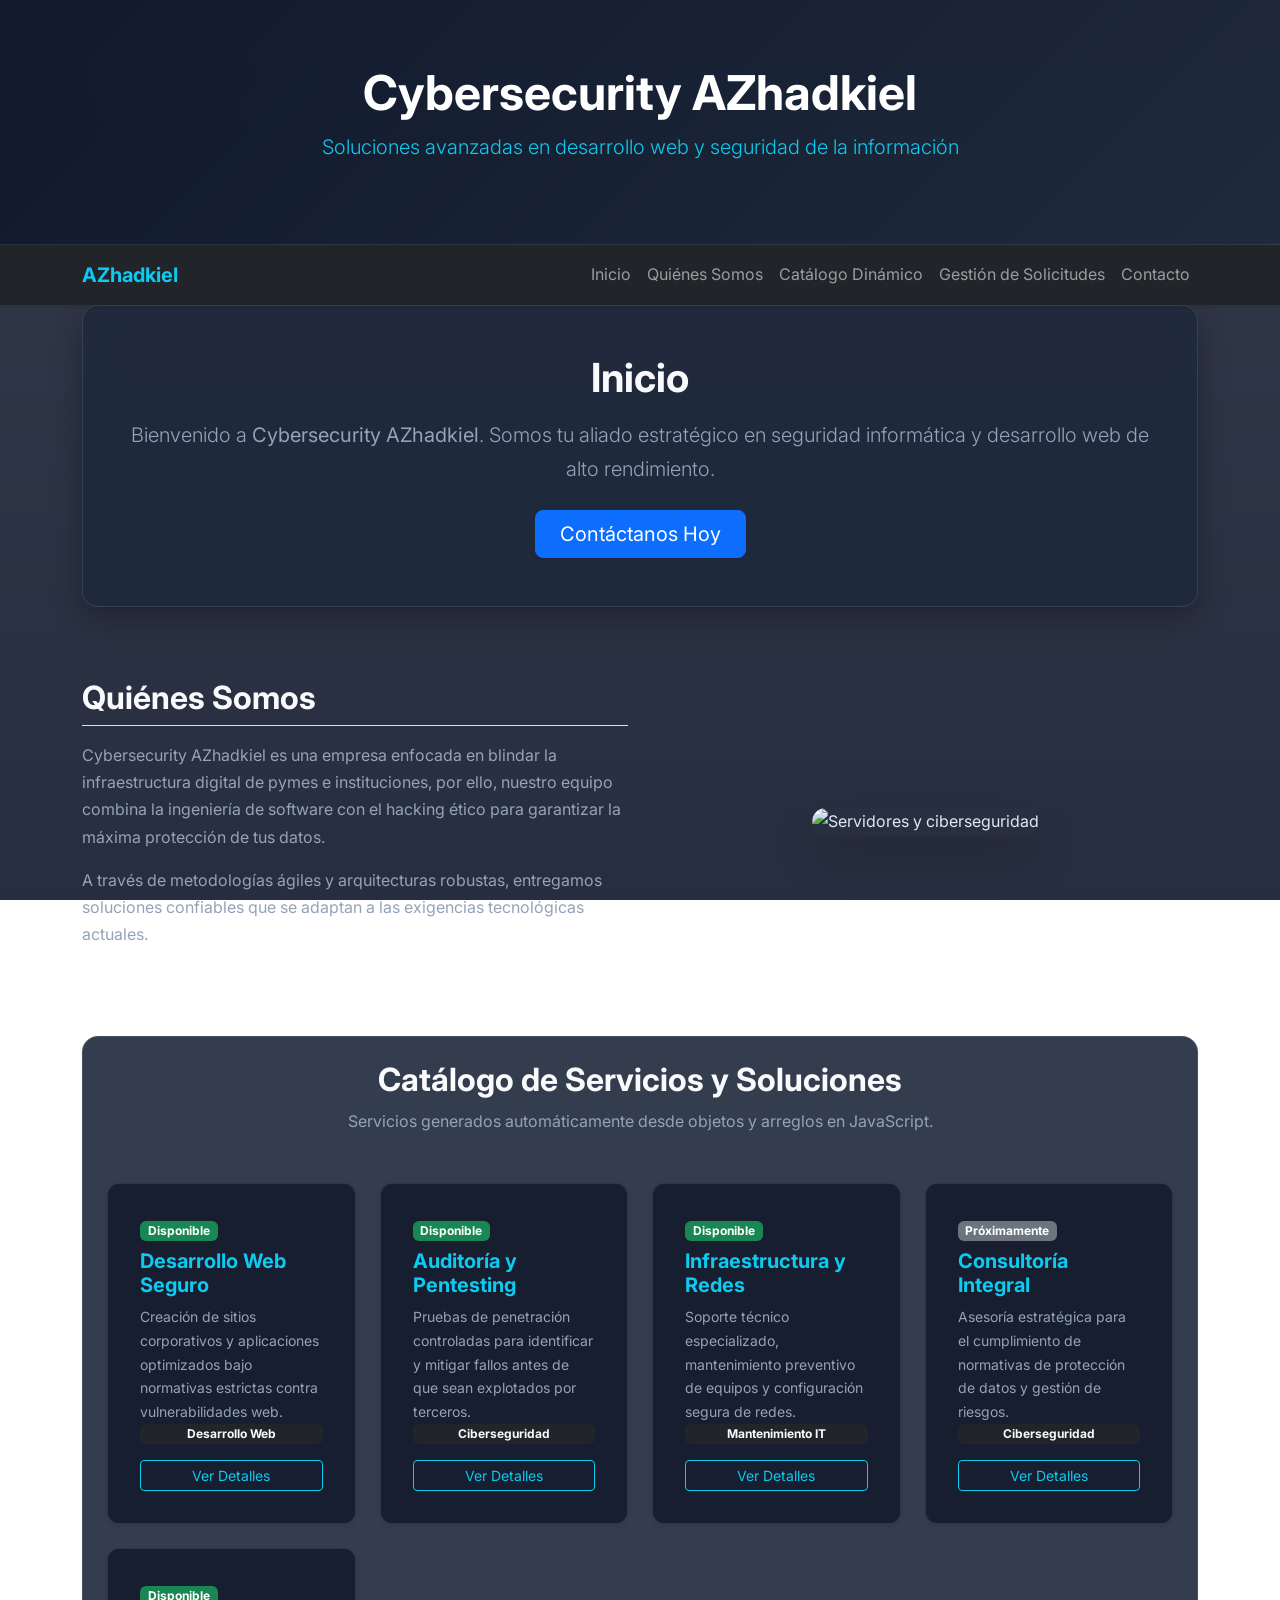
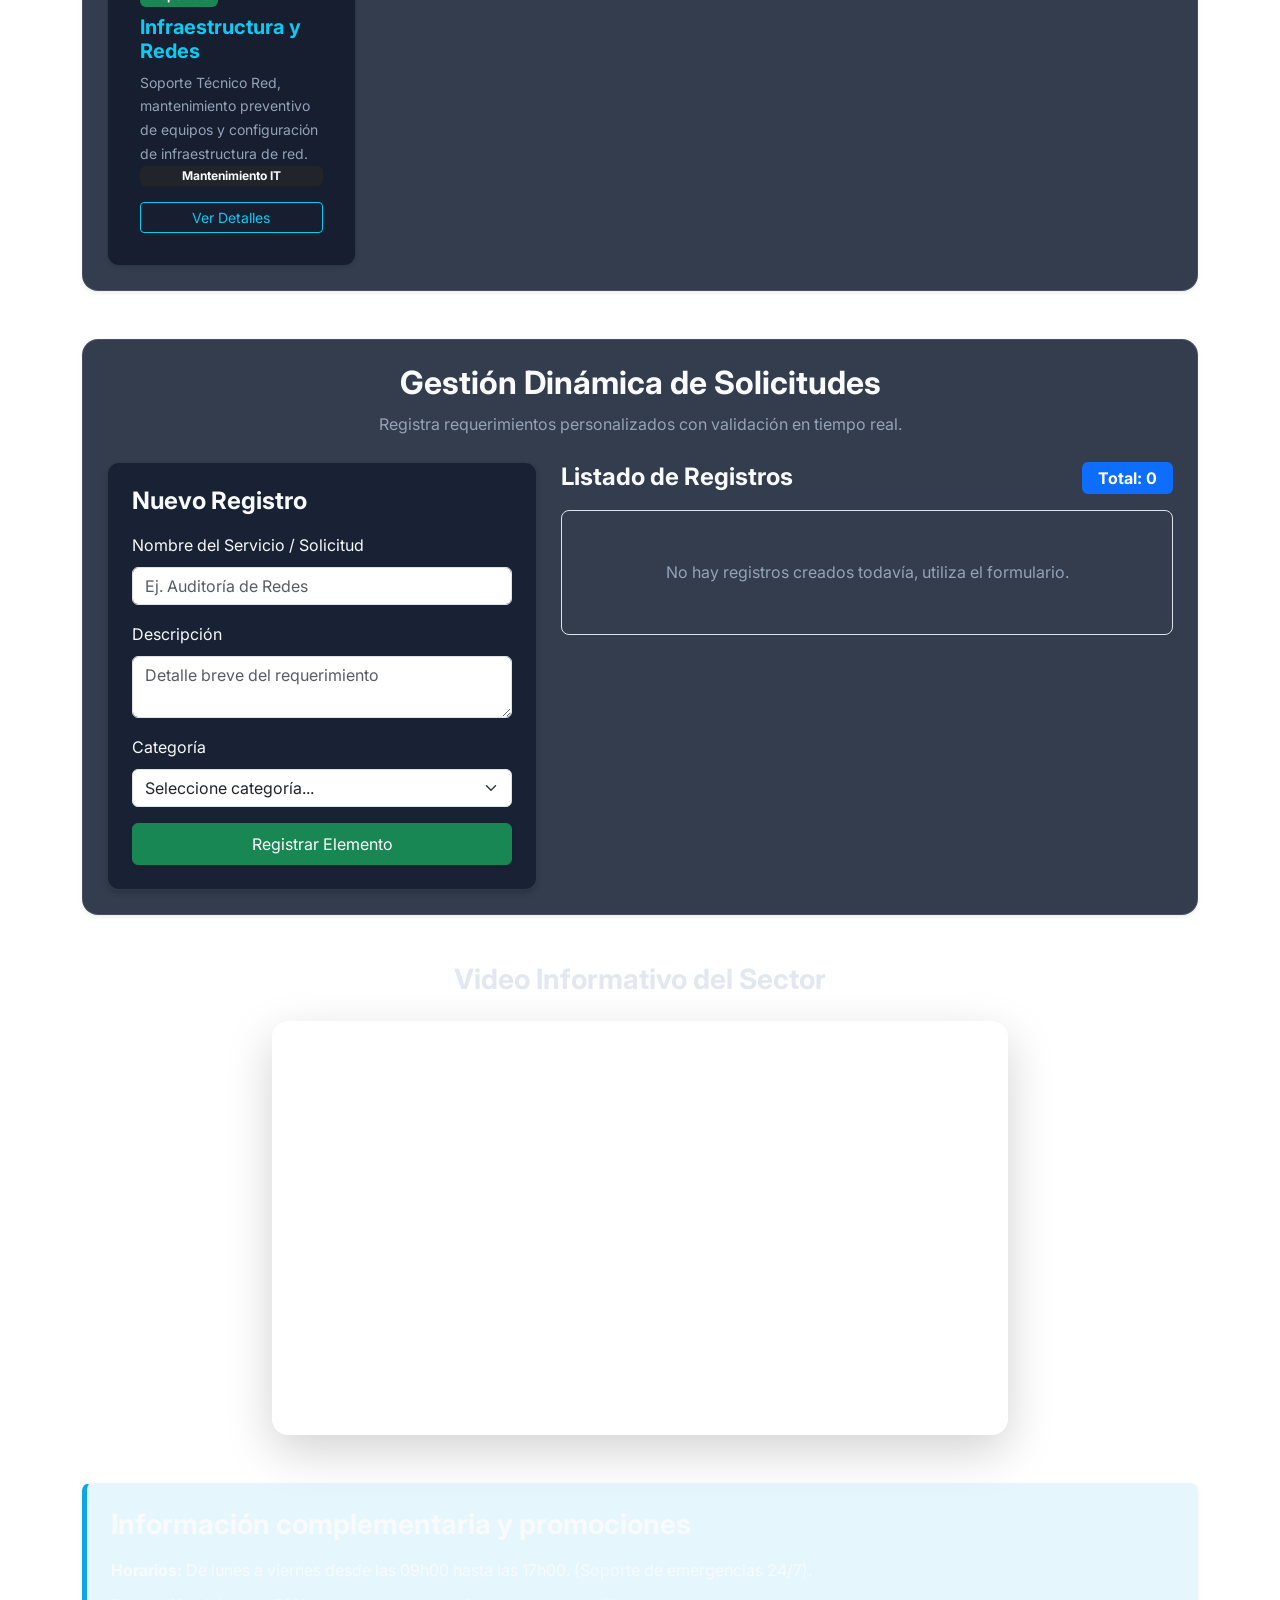
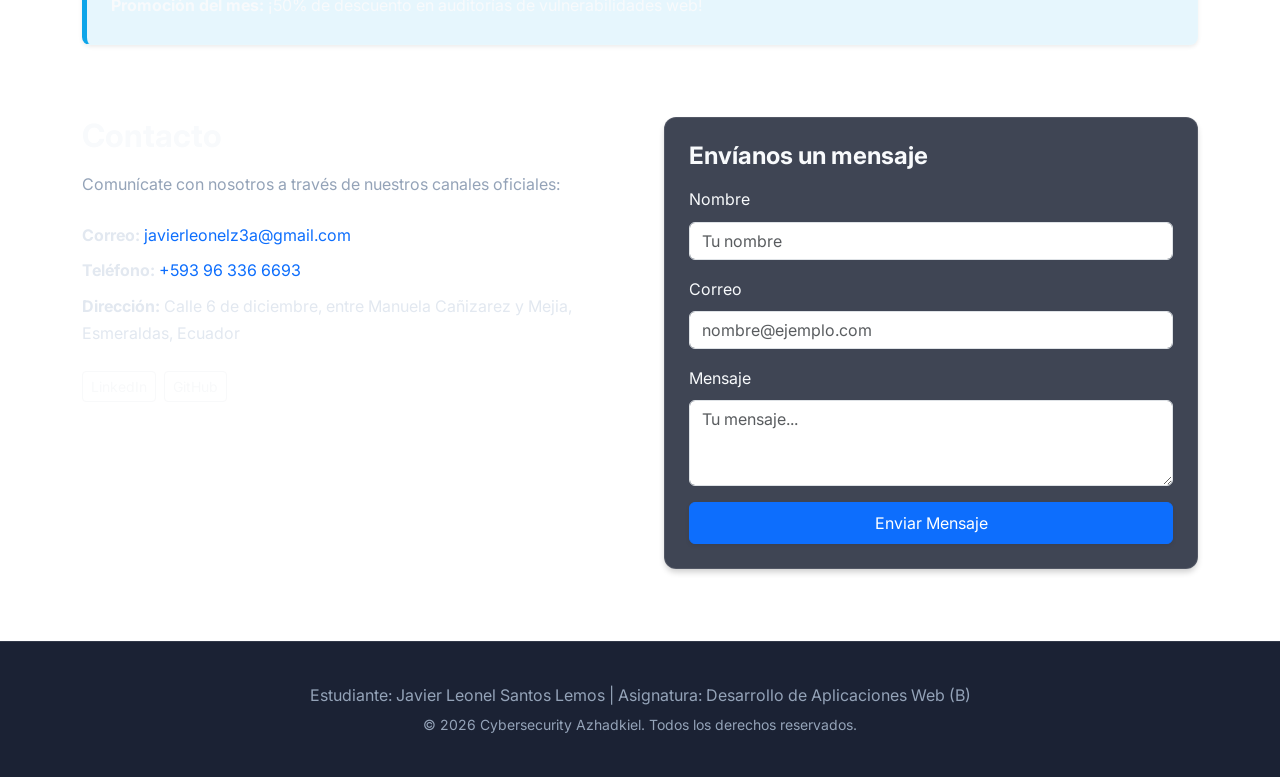
==== commit 4bb5c002: "ACTUALIZACIONES" ====
--- a/index.html
+++ b/index.html
@@ -3,7 +3,7 @@
 <head>
     <meta charset="UTF-8">
     <meta name="viewport" content="width=device-width, initial-scale=1.0">
-    <title>Cybersecurity AZhadkiel - Soluciones Tecnológicas Innovadoras</title>
+    <title>Cybersecurity AZhadkiel - Soluciones Tecnológicas</title>
     
     <!-- Enlaces CDN de Bootstrap 5 y Google Fonts -->
     <link href="https://cdn.jsdelivr.net/npm/bootstrap@5.3.3/dist/css/bootstrap.min.css" rel="stylesheet">
@@ -26,7 +26,7 @@
         </div>
     </header>
 
-    <!-- Menú de navegación (Navbar Bootstrap) -->
+    <!-- Menú de Navegación (Navbar Bootstrap) -->
     <nav class="navbar navbar-expand-lg navbar-dark bg-dark sticky-top shadow-sm">
         <div class="container">
             <a class="navbar-brand fw-bold text-info" href="#inicio">AZhadkiel</a>
@@ -36,9 +36,9 @@
             <div class="collapse navbar-collapse justify-content-end" id="navbarNav">
                 <ul class="navbar-nav">
                     <li class="nav-item"><a class="nav-link" href="#inicio">Inicio</a></li>
-                    <li class="nav-item"><a class="nav-link" href="#quienes-somos">Quiénes somos</a></li>
-                    <li class="nav-item"><a class="nav-link" href="#catalogo-dinamico">Catálogo dinámico</a></li>
-                    <li class="nav-item"><a class="nav-link" href="#registro-dinamico">Gestión de solicitudes</a></li>
+                    <li class="nav-item"><a class="nav-link" href="#quienes-somos">Quiénes Somos</a></li>
+                    <li class="nav-item"><a class="nav-link" href="#catalogo-dinamico">Catálogo Dinámico</a></li>
+                    <li class="nav-item"><a class="nav-link" href="#registro-dinamico">Gestión de Solicitudes</a></li>
                     <li class="nav-item"><a class="nav-link" href="#contacto">Contacto</a></li>
                 </ul>
             </div>
@@ -55,19 +55,19 @@
         <section id="inicio" class="mb-5">
             <div class="glass-hero text-center">
                 <h2 class="h1 fw-bold text-dark mb-3">Inicio</h2>
-                <p class="lead text-secondary mb-4">Bienvenido a <strong>Cybersecurity AZhadkiel</strong>, somos tu aliado estratégico en seguridad informática y desarrollo web de alto rendimiento.</p>
+                <p class="lead text-secondary mb-4">Bienvenido a <strong>Cybersecurity AZhadkiel</strong>. Somos tu aliado estratégico en seguridad informática y desarrollo web de alto rendimiento.</p>
                 <a href="#contacto" class="btn btn-primary btn-lg px-4 shadow-sm">Contáctanos Hoy</a>
             </div>
         </section>
 
-        <!-- Sección Quiénes somos -->
+        <!-- Sección Quiénes Somos -->
         <section id="quienes-somos" class="mb-5 py-4">
             <div class="row align-items-center g-4">
                 <div class="col-lg-6">
-                    <h2 class="fw-bold text-dark mb-3 border-bottom pb-2">Quiénes somos</h2>
+                    <h2 class="fw-bold text-dark mb-3 border-bottom pb-2">Quiénes Somos</h2>
                     <article>
-                        <p class="text-secondary">Cybersecurity AZhadkiel es una empresa enfocada en blindar la infraestructura digital de pymes e instituciones, nuestro equipo combina la ingeniería de software con el hacking ético para garantizar la máxima protección de tus datos.</p>
-                        <p class="text-secondary">A través de metodologías ágiles y arquitecturas robustas innovadoras, entregando soluciones confiables que se adaptan a las exigencias tecnológicas del mundo actual.</p>
+                        <p class="text-secondary">Cybersecurity AZhadkiel es una empresa enfocada en blindar la infraestructura digital de pymes e instituciones, por ello, nuestro equipo combina la ingeniería de software con el hacking ético para garantizar la máxima protección de tus datos.</p>
+                        <p class="text-secondary">A través de metodologías ágiles y arquitecturas robustas, entregamos soluciones confiables que se adaptan a las exigencias tecnológicas actuales.</p>
                     </article>
                 </div>
                 <div class="col-lg-6 text-center">
@@ -76,20 +76,19 @@
             </div>
         </section>
 
-        <!-- Catálogo dinámico (cards Bootstrap con datos y modal) -->
+        <!-- Catálogo dinámico (Cards Bootstrap con Datos y Modal) -->
         <section id="catalogo-dinamico" class="mb-5 py-4 bg-white p-4 rounded-4 shadow-sm border">
             <div class="text-center mb-5">
-                <h2 class="fw-bold text-dark">Catálogo de servicios y soluciones</h2>
-                <p class="text-muted">Servicios generados automáticamente desde objetos y arreglos en JavaScript:
-                "Firewall Perimetral Hardware" "Licencia Antivirus Enterprise" "Servidor Rack 1U Xeon" "Certificado SSL Wildcard Anual"</p>
+                <h2 class="fw-bold text-dark">Catálogo de Servicios y Soluciones</h2>
+                <p class="text-muted">Servicios generados automáticamente desde objetos y arreglos en JavaScript.</p>
             </div>
             <div id="contenedorCatalogo" class="row g-4"></div>
         </section>
 
-        <!-- Registro dinámico con formulario, spinner y alerta Bootstrap -->
+        <!-- Registro dinámico con Formulario, Spinner y Alerta Bootstrap -->
         <section id="registro-dinamico" class="my-5 py-4 bg-white p-4 rounded-4 shadow-sm border">
             <div class="text-center mb-4">
-                <h2 class="fw-bold text-dark">Gestión dinámica de solicitudes</h2>
+                <h2 class="fw-bold text-dark">Gestión Dinámica de Solicitudes</h2>
                 <p class="text-muted">Registra requerimientos personalizados con validación en tiempo real.</p>
             </div>
 
@@ -111,14 +110,14 @@
 
                         <form id="formRegistro" novalidate>
                             <div class="mb-3">
-                                <label for="inputNombre" class="form-label">Nombre del servicio / Solicitud</label>
+                                <label for="inputNombre" class="form-label">Nombre del Servicio / Solicitud</label>
                                 <input type="text" class="form-control" id="inputNombre" placeholder="Ej. Auditoría de Redes">
                                 <div class="invalid-feedback">El nombre debe tener al menos 3 caracteres.</div>
                             </div>
                             <div class="mb-3">
                                 <label for="inputDescripcion" class="form-label">Descripción</label>
                                 <textarea class="form-control" id="inputDescripcion" rows="2" placeholder="Detalle breve del requerimiento"></textarea>
-                                <div class="invalid-feedback">La descripción debe contener al menos 15 caracteres.</div>
+                                <div class="invalid-feedback">La descripción debe contener al menos 10 caracteres.</div>
                             </div>
                             <div class="mb-3">
                                 <label for="inputCategoria" class="form-label">Categoría</label>
@@ -143,7 +142,7 @@
                     </div>
 
                     <div id="mensajeVacio" class="text-center text-muted py-5 border border-dashed rounded-3">
-                        <p class="mb-0">No hay registros creados todavía, por favor complete el formulario.</p>
+                        <p class="mb-0">No hay registros creados todavía, utiliza el formulario.</p>
                     </div>
 
                     <div id="contenedorLista" class="row g-3"></div>
@@ -151,12 +150,12 @@
             </div>
         </section>
 
-        <!-- Video informativo -->
+        <!-- Video Informativo -->
         <div class="row justify-content-center my-5">
             <div class="col-lg-8 text-center">
-                <h3 class="fw-bold mb-4">Video informativo del sector</h3>
+                <h3 class="fw-bold mb-4">Video Informativo del Sector</h3>
                 <div class="ratio ratio-16x9 shadow-lg rounded-4 overflow-hidden">
-                    <iframe width="560" height="315" src="https://www.youtube.com/embed/evugP_criNQ?si=sA_lWTd0QernGK1u" title="YouTube video player" frameborder="0" allow="accelerometer; autoplay; clipboard-write; encrypted-media; gyroscope; picture-in-picture; web-share" referrerpolicy="strict-origin-when-cross-origin" allowfullscreen></iframe>
+                <iframe width="560" height="315" src="https://www.youtube.com/embed/evugP_criNQ?si=XwWCIKt87WUeUPEZ" title="YouTube video player" frameborder="0" allow="accelerometer; autoplay; clipboard-write; encrypted-media; gyroscope; picture-in-picture; web-share" referrerpolicy="strict-origin-when-cross-origin" allowfullscreen></iframe>
                 </div>
             </div>
         </div>
@@ -164,8 +163,8 @@
         <!-- Aside -->
         <aside class="my-5 shadow-sm">
             <h3 class="fw-bold text-dark mb-3">Información complementaria y promociones</h3>
-            <p class="mb-2"><strong>Horarios:</strong> Atención de Lunes a Viernes de 08:00 a 16:00 hrs. (Soporte de emergencias 24/7).</p>
-            <p class="mb-0"><strong>Promoción del Mes:</strong> ¡50% de descuento en auditorías de vulnerabilidades web!</p>
+            <p class="mb-2"><strong>Horarios:</strong> De lunes a viernes desde las 09h00 hasta las 17h00. (Soporte de emergencias 24/7).</p>
+            <p class="mb-0"><strong>Promoción del mes:</strong> ¡50% de descuento en auditorías de vulnerabilidades web!</p>
         </aside>
 
         <!-- Contacto -->
@@ -175,9 +174,9 @@
                     <h2 class="fw-bold text-dark mb-3">Contacto</h2>
                     <p class="text-secondary mb-4">Comunícate con nosotros a través de nuestros canales oficiales:</p>
                     <ul class="list-unstyled mb-4">
-                        <li class="mb-2"><strong>Correo:</strong> <a href="mailto:javierleonelz3a@gmail.com" class="text-decoration-none">javierleonelz3a@gmail.com</a></li>
-                        <li class="mb-2"><strong>Teléfono:</strong> <a href="tel:+593 96 336 6693" class="text-decoration-none">+593 96 336 6693</a></li>
-                        <li class="mb-3"><strong>Dirección:</strong> Calle 6 de diciembre, entre Manuela Cañizarez y Mejia, Esmeraldas, Ecuador</li>
+                       <li class="mb-2"><strong>Correo:</strong> <a href="mailto:javierleonelz3a@gmail.com" class="text-decoration-none">javierleonelz3a@gmail.com</a></li>
+                       <li class="mb-2"><strong>Teléfono:</strong> <a href="tel:+593 96 336 6693" class="text-decoration-none">+593 96 336 6693</a></li>
+                       <li class="mb-3"><strong>Dirección:</strong> Calle 6 de diciembre, entre Manuela Cañizarez y Mejia, Esmeraldas, Ecuador</li>
                     </ul>
                     <div class="d-flex gap-2">
                         <a href="https://linkedin.com" target="_blank" class="btn btn-outline-light btn-sm">LinkedIn</a>
@@ -209,12 +208,12 @@
 
     </main>
 
-    <!-- Modal de Bootstrap para detalles -->
+    <!-- Modal de Bootstrap para Detalles -->
     <div class="modal fade" id="modalDetalleServicio" tabindex="-1" aria-labelledby="modalDetalleLabel" aria-hidden="true">
         <div class="modal-dialog modal-dialog-centered">
             <div class="modal-content bg-dark text-light border border-secondary shadow-lg">
                 <div class="modal-header border-bottom border-secondary">
-                    <h5 class="modal-title fw-bold text-info" id="modalDetalleLabel">Información del servicio</h5>
+                    <h5 class="modal-title fw-bold text-info" id="modalDetalleLabel">Información del Servicio</h5>
                     <button type="button" class="btn-close btn-close-white" data-bs-dismiss="modal" aria-label="Close"></button>
                 </div>
                 <div class="modal-body">
@@ -227,11 +226,11 @@
         </div>
     </div>
 
-    <!-- Pie de página (Simulada base.html) -->
+    <!-- Pie de Página (Simulada base.html) -->
     <footer class="shadow-inner">
         <div class="container">
             <p class="mb-1">Estudiante: Javier Leonel Santos Lemos | Asignatura: Desarrollo de Aplicaciones Web (B)</p>
-            <p class="mb-0 text-muted small">© 2026 Cybersecurity AZhadkiel. Todos los derechos reservados.</p>
+            <p class="mb-0 text-muted small">© 2026 Cybersecurity Azhadkiel. Todos los derechos reservados.</p>
         </div>
     </footer>
 
--- a/style.css
+++ b/style.css
@@ -7,7 +7,7 @@
 body {
     font-family: 'Inter', sans-serif;
     background: linear-gradient(rgba(15, 23, 42, 0.85), rgba(15, 23, 42, 0.90)), 
-                url('https://images.unsplash.com/photo-1526374965328-7f61d4dc18c5?auto=format&fit=crop&w=1920&q=80');
+                url('https://plus.unsplash.com/premium_photo-1661877737564-3dfd7282efcb?q=80&w=900&auto=format&fit=crop&ixlib=rb-4.1.0&ixid=M3wxMjA3fDB8MHxwaG90by1wYWdlfHx8fGVufDB8fHx8fA%3D%3D');
     background-size: cover;
     background-position: center;
     background-attachment: fixed;
